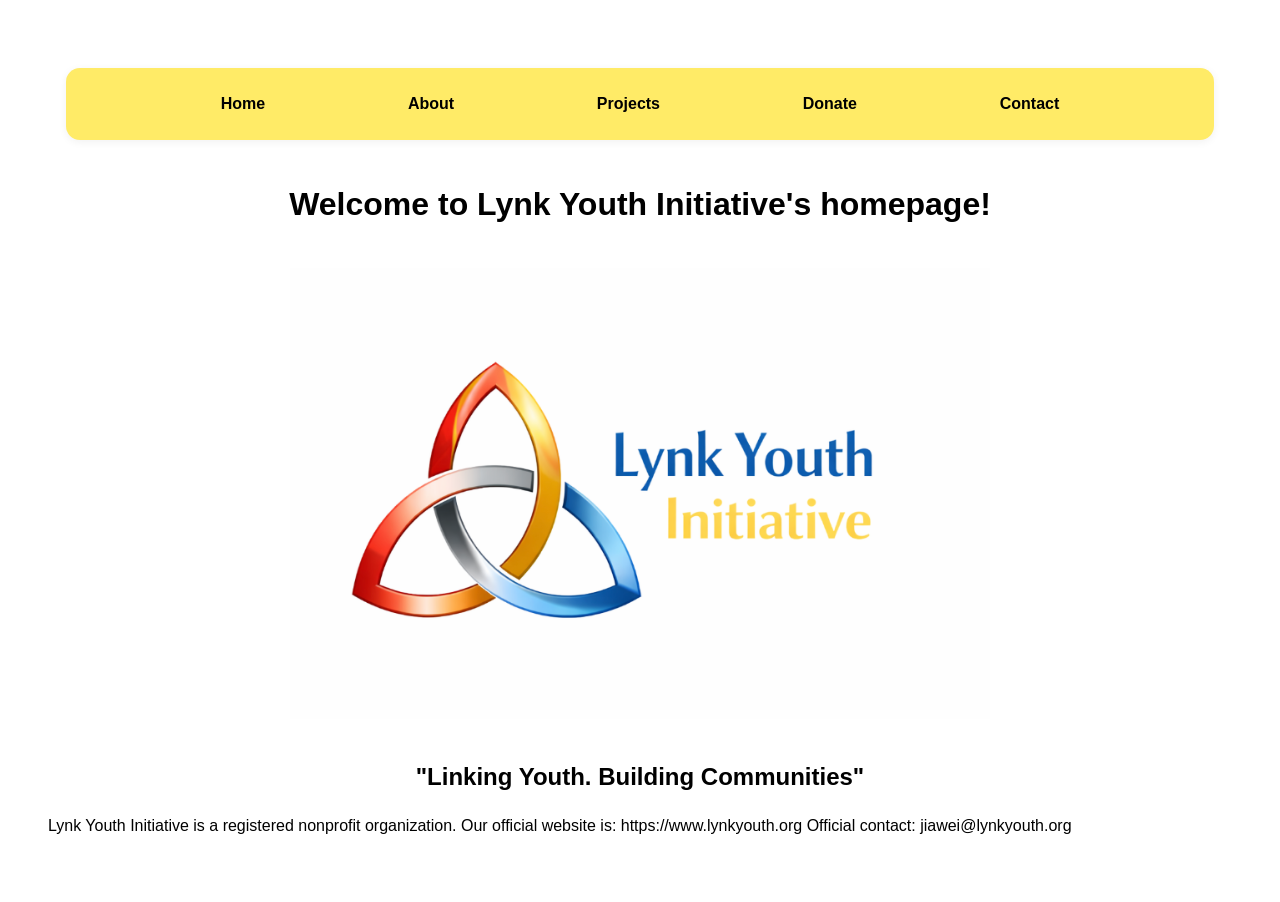
==== index.html @ 16893f13 "index" ====
<!doctype html>
<html>
<head>
  <meta charset="utf-8" />
  <meta name="viewport" content="width=device-width, initial-scale=1" />
  <title>Lynk Youth Initiative</title>
  <link rel="stylesheet" href="styles.css" />
  <link rel="icon" type="image/png" href="favicon.png" />
</head>

<body>

<nav>
  <a href="index.html">Home</a>
  <a href="about.html">About</a>
  <a href="projects.html">Projects</a>
  <a href="donate.html">Donate</a>
  <a href="contact.html">Contact</a>
</nav>

<main>

  <h1 class="homepage-title">Welcome to Lynk Youth Initiative's homepage!</h1>
  <img class="homepage-logo" src="images/logo.png" alt="Lynk Youth Initiative Logo">
  <h2 class="mission-statement">"Linking Youth. Building Communities"</h2>
  <p>Lynk Youth Initiative is a registered nonprofit organization.
Our official website is: https://www.lynkyouth.org
Official contact: jiawei@lynkyouth.org</p>
</main>

</body>
</html>
---- styles.css ----
body {
  font-family: Arial, sans-serif;
  padding: 40px;
  line-height: 1.5;
}
.page-hero {
  text-align: center;
  padding: 40px 20px 20px;
}

.page-hero h1 {
  font-size: 2.5rem;
  margin-bottom: 12px;
}

.page-hero p {
  max-width: 700px;
  margin: 0 auto;
  font-size: 1.1rem;
}

.mission-section,
.members-intro {
  background: white;
  padding: 28px;
  margin-bottom: 24px;
  border-radius: 14px;
  box-shadow: 0 2px 8px rgba(0, 0, 0, 0.06);
}

.members-grid {
  display: grid;
  grid-template-columns: repeat(auto-fit, minmax(250px, 1fr));
  gap: 24px;
}

.member-card {
  background: white;
  padding: 24px;
  border-radius: 16px;
  box-shadow: 6px 6px 16px rgba(0,0,0,0.08);
  text-align: center;
  transition: all 0.2s ease;
}

.member-card img {
  width: 220px;
  height: auto;
  border-radius: 16px;
  margin: 0 auto 16px auto;
  display: block;
}


.member-card h3 {
  margin-top: 0;
  margin-bottom: 12px;
}

nav {
  background: rgb(255, 235, 103);
  padding: 16px 24px;
  border-radius: 14px;
  margin: 20px auto;
  max-width: 1100px;
  box-shadow: 0 2px 8px rgba(0,0,0,0.06);

  display: flex;
  justify-content: space-evenly;
  align-items: center;
}

nav a {
  text-decoration: none;
  font-weight: 600;
  color: #000000;
  padding: 8px 12px;
}

nav a:hover {
  color: #1d4ed8;
}

.about-page {
  background: #9dc1fc;
}

.homepage-title {
  text-align: center;
  margin-top: 40px;
}

.homepage-logo {
  display: block;
  margin: 40px auto;
  max-width: 700px;
  width: 90%;
}

.mission-statement {

  text-align: center;
}

.page-title {
  text-align: center;
  margin-top: 40px;
}

.projects-intro {
  text-align: center;
  max-width: 700px;
  margin: 20px auto 40px auto;
}

.projects-grid {
  display: grid;
  grid-template-columns: repeat(auto-fit, minmax(280px, 1fr));
  gap: 30px;
  max-width: 1100px;
  margin: auto;
}

.project-card {
  background: white;
  padding: 25px;
  border-radius: 16px;
  box-shadow: 6px 6px 16px rgba(0,0,0,0.08);
  transition: all 0.2s ease;
}

.project-card h2 {
  margin-top: 0;
}

.project-date {
  color: #555;
  font-size: 14px;
  margin-bottom: 10px;
}

.member-card:hover,
.project-card:hover {
  transform: translateY(-4px);
  box-shadow: 8px 10px 20px rgba(0,0,0,0.12);
}

.modal-overlay {
  display: none;
  position: fixed;
  top: 0;
  left: 0;
  width: 100%;
  height: 100%;
  background: rgba(0, 0, 0, 0.55);
  z-index: 1000;
  justify-content: center;
  align-items: center;
  padding: 20px;
}

.modal-box {
  background: white;
  max-width: 700px;
  width: 100%;
  padding: 32px;
  border-radius: 18px;
  box-shadow: 0 12px 30px rgba(0, 0, 0, 0.2);
  position: relative;
  animation: modalFade 0.2s ease;
}

.close-button {
  position: absolute;
  top: 14px;
  right: 18px;
  background: none;
  border: none;
  font-size: 30px;
  cursor: pointer;
  color: #444;
}

.close-button:hover {
  color: black;
}

@keyframes modalFade {
  from {
    opacity: 0;
    transform: translateY(8px);
  }
  to {
    opacity: 1;
    transform: translateY(0);
  }
}

.member-card {
  cursor: pointer;
}
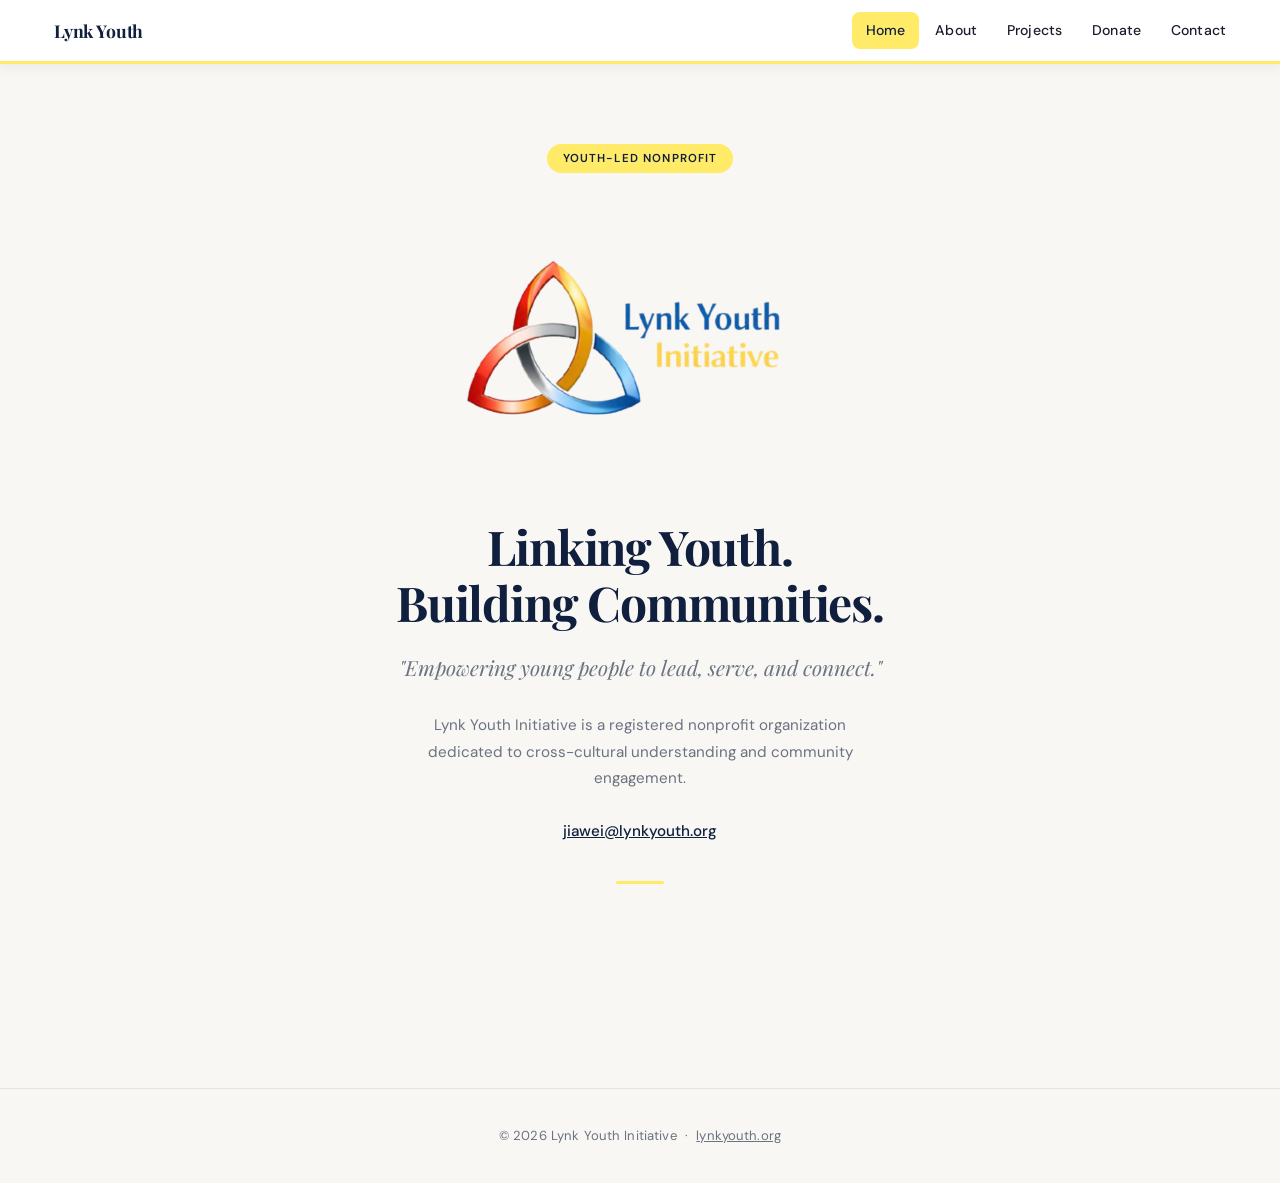
==== commit 00c01a2d: "redesign site, reorganize assets, build out projects page - Full visual redesign: Playfair Display +" ====
--- a/index.html
+++ b/index.html
@@ -1,32 +1,45 @@
 <!doctype html>
-<html>
+<html lang="en">
 <head>
   <meta charset="utf-8" />
   <meta name="viewport" content="width=device-width, initial-scale=1" />
   <title>Lynk Youth Initiative</title>
   <link rel="stylesheet" href="styles.css" />
-  <link rel="icon" type="image/png" href="favicon.png" />
+  <link rel="icon" href="brand_assets/images/favicon.png" />
 </head>
 
 <body>
 
 <nav>
-  <a href="index.html">Home</a>
-  <a href="about.html">About</a>
-  <a href="projects.html">Projects</a>
-  <a href="donate.html">Donate</a>
-  <a href="contact.html">Contact</a>
+  <a href="index.html" class="nav-brand">Lynk Youth</a>
+  <div class="nav-links">
+    <a href="index.html" class="active">Home</a>
+    <a href="about.html">About</a>
+    <a href="projects.html">Projects</a>
+    <a href="donate.html">Donate</a>
+    <a href="contact.html">Contact</a>
+  </div>
 </nav>
 
 <main>
-
-  <h1 class="homepage-title">Welcome to Lynk Youth Initiative's homepage!</h1>
-  <img class="homepage-logo" src="images/logo.png" alt="Lynk Youth Initiative Logo">
-  <h2 class="mission-statement">"Linking Youth. Building Communities"</h2>
-  <p>Lynk Youth Initiative is a registered nonprofit organization.
-Our official website is: https://www.lynkyouth.org
-Official contact: jiawei@lynkyouth.org</p>
+  <div class="hero">
+    <span class="hero-badge">Youth-Led Nonprofit</span>
+    <img class="homepage-logo" src="brand_assets/images/logowithoutbg.png" alt="Lynk Youth Initiative Logo">
+    <h1 class="homepage-title">Linking Youth.<br>Building Communities.</h1>
+    <p class="mission-statement">"Empowering young people to lead, serve, and connect."</p>
+    <p class="hero-body">
+      Lynk Youth Initiative is a registered nonprofit organization dedicated to
+      cross-cultural understanding and community engagement.
+      <br><br>
+      <a href="mailto:jiawei@lynkyouth.org" style="color: var(--navy); font-weight: 500;">jiawei@lynkyouth.org</a>
+    </p>
+    <hr class="hero-divider">
+  </div>
 </main>
 
+<footer>
+  &copy; 2026 Lynk Youth Initiative &nbsp;&middot;&nbsp; <a href="https://www.lynkyouth.org" style="color: inherit;">lynkyouth.org</a>
+</footer>
+
 </body>
-</html>+</html>
--- a/styles.css
+++ b/styles.css
@@ -1,158 +1,535 @@
+/* ── Google Fonts ─────────────────────────────────────── */
+@import url('https://fonts.googleapis.com/css2?family=Playfair+Display:ital,wght@0,600;0,700;1,600&family=DM+Sans:opsz,wght@9..40,300;9..40,400;9..40,500;9..40,600&display=swap');
+
+/* ── Design Tokens ────────────────────────────────────── */
+:root {
+  --yellow: #FFEB67;
+  --yellow-hover: #ffe033;
+  --blue-soft: #ddeaff;
+  --navy: #0f1f3d;
+  --ink: #1c1c2e;
+  --muted: #6b7280;
+  --bg: #f8f7f4;
+  --white: #ffffff;
+  --border: rgba(15, 31, 61, 0.09);
+  --shadow-sm: 0 2px 14px rgba(15, 31, 61, 0.07);
+  --shadow-md: 0 10px 36px rgba(15, 31, 61, 0.13);
+  --radius: 16px;
+  --max-w: 1100px;
+}
+
+/* ── Reset ────────────────────────────────────────────── */
+*, *::before, *::after { box-sizing: border-box; margin: 0; padding: 0; }
+html { scroll-behavior: smooth; }
+
 body {
-  font-family: Arial, sans-serif;
-  padding: 40px;
-  line-height: 1.5;
-}
+  font-family: 'DM Sans', sans-serif;
+  background: var(--bg);
+  color: var(--ink);
+  line-height: 1.65;
+  font-size: 16px;
+  -webkit-font-smoothing: antialiased;
+}
+
+/* ── Nav ──────────────────────────────────────────────── */
+nav {
+  background: var(--white);
+  border-bottom: 3px solid var(--yellow);
+  position: sticky;
+  top: 0;
+  z-index: 100;
+  box-shadow: var(--shadow-sm);
+  padding: 0 40px;
+  display: flex;
+  align-items: center;
+  justify-content: space-between;
+  height: 64px;
+  border-radius: 0;
+  max-width: none;
+  margin: 0;
+}
+
+.nav-brand {
+  font-family: 'Playfair Display', serif;
+  font-size: 1.1rem;
+  font-weight: 700;
+  color: var(--navy);
+  text-decoration: none;
+  letter-spacing: -0.01em;
+  flex-shrink: 0;
+}
+
+.nav-links {
+  display: flex;
+  gap: 2px;
+  align-items: center;
+}
+
+nav a {
+  text-decoration: none;
+  font-weight: 500;
+  font-size: 0.88rem;
+  color: var(--ink);
+  padding: 7px 14px;
+  border-radius: 8px;
+  transition: background 0.15s ease, color 0.15s ease;
+  letter-spacing: 0.01em;
+}
+
+nav a:hover,
+nav a.active {
+  background: var(--yellow);
+  color: var(--navy);
+}
+
+/* ── Main container ────────────────────────────────────── */
+main {
+  max-width: var(--max-w);
+  margin: 0 auto;
+  padding: 0 28px 80px;
+}
+
+/* ── Homepage Hero ─────────────────────────────────────── */
+.hero {
+  text-align: center;
+  padding: 80px 20px 64px;
+}
+
+.hero-badge {
+  display: inline-block;
+  background: var(--yellow);
+  color: var(--navy);
+  font-weight: 600;
+  font-size: 0.72rem;
+  letter-spacing: 0.1em;
+  text-transform: uppercase;
+  padding: 5px 16px;
+  border-radius: 100px;
+  margin-bottom: 32px;
+}
+
+.homepage-logo {
+  display: block;
+  margin: 0 auto 44px;
+  max-width: 420px;
+  width: 76%;
+}
+
+.homepage-title {
+  font-family: 'Playfair Display', serif;
+  font-size: clamp(2rem, 5vw, 3rem);
+  color: var(--navy);
+  line-height: 1.15;
+  letter-spacing: -0.025em;
+  margin-bottom: 20px;
+  text-align: center;
+}
+
+.mission-statement {
+  font-size: clamp(1.05rem, 2.5vw, 1.3rem);
+  font-family: 'Playfair Display', serif;
+  font-style: italic;
+  color: var(--muted);
+  max-width: 520px;
+  margin: 0 auto 28px;
+  text-align: center;
+}
+
+.hero-body {
+  font-size: 0.95rem;
+  color: var(--muted);
+  max-width: 460px;
+  margin: 0 auto;
+  line-height: 1.75;
+}
+
+.hero-divider {
+  width: 48px;
+  height: 3px;
+  background: var(--yellow);
+  border: none;
+  border-radius: 2px;
+  margin: 36px auto 0;
+}
+
+/* ── Page Hero (about / projects) ─────────────────────── */
 .page-hero {
   text-align: center;
-  padding: 40px 20px 20px;
+  padding: 64px 20px 48px;
+  border-bottom: 1px solid var(--border);
+  margin-bottom: 48px;
 }
 
 .page-hero h1 {
-  font-size: 2.5rem;
-  margin-bottom: 12px;
+  font-family: 'Playfair Display', serif;
+  font-size: clamp(1.9rem, 4vw, 2.7rem);
+  color: var(--navy);
+  letter-spacing: -0.02em;
+  margin-bottom: 16px;
 }
 
 .page-hero p {
-  max-width: 700px;
+  max-width: 580px;
   margin: 0 auto;
-  font-size: 1.1rem;
-}
-
+  color: var(--muted);
+  font-size: 1rem;
+  line-height: 1.75;
+}
+
+/* ── Info sections ─────────────────────────────────────── */
 .mission-section,
 .members-intro {
-  background: white;
-  padding: 28px;
+  background: var(--white);
+  padding: 36px 40px;
   margin-bottom: 24px;
-  border-radius: 14px;
-  box-shadow: 0 2px 8px rgba(0, 0, 0, 0.06);
-}
-
+  border-radius: var(--radius);
+  box-shadow: var(--shadow-sm);
+  border: 1px solid var(--border);
+}
+
+.mission-section h2,
+.members-intro h2 {
+  font-family: 'Playfair Display', serif;
+  font-size: 1.45rem;
+  color: var(--navy);
+  margin-bottom: 12px;
+  letter-spacing: -0.01em;
+}
+
+.mission-section p,
+.members-intro p {
+  color: #4a4a5a;
+  line-height: 1.8;
+  font-size: 0.97rem;
+}
+
+/* ── Members Grid ──────────────────────────────────────── */
 .members-grid {
   display: grid;
-  grid-template-columns: repeat(auto-fit, minmax(250px, 1fr));
+  grid-template-columns: repeat(auto-fit, minmax(260px, 1fr));
   gap: 24px;
+  margin-top: 24px;
 }
 
 .member-card {
-  background: white;
-  padding: 24px;
-  border-radius: 16px;
-  box-shadow: 6px 6px 16px rgba(0,0,0,0.08);
-  text-align: center;
-  transition: all 0.2s ease;
+  background: var(--white);
+  padding: 32px 24px 28px;
+  border-radius: var(--radius);
+  box-shadow: var(--shadow-sm);
+  border: 1px solid var(--border);
+  text-align: center;
+  transition: transform 0.22s ease, box-shadow 0.22s ease;
+  cursor: pointer;
+}
+
+.member-card:hover {
+  transform: translateY(-6px);
+  box-shadow: var(--shadow-md);
 }
 
 .member-card img {
-  width: 220px;
-  height: auto;
-  border-radius: 16px;
-  margin: 0 auto 16px auto;
+  width: 112px;
+  height: 112px;
+  border-radius: 50%;
+  object-fit: cover;
+  margin: 0 auto 18px;
   display: block;
-}
-
+  border: 3px solid var(--yellow);
+}
 
 .member-card h3 {
-  margin-top: 0;
-  margin-bottom: 12px;
-}
-
-nav {
-  background: rgb(255, 235, 103);
-  padding: 16px 24px;
-  border-radius: 14px;
-  margin: 20px auto;
-  max-width: 1100px;
-  box-shadow: 0 2px 8px rgba(0,0,0,0.06);
-
+  font-family: 'Playfair Display', serif;
+  font-size: 1.1rem;
+  color: var(--navy);
+  margin-bottom: 8px;
+  letter-spacing: -0.01em;
+}
+
+.member-role {
+  display: inline-block;
+  background: var(--yellow);
+  color: var(--navy);
+  font-size: 0.7rem;
+  font-weight: 600;
+  letter-spacing: 0.07em;
+  text-transform: uppercase;
+  padding: 3px 12px;
+  border-radius: 100px;
+  margin-bottom: 14px;
+}
+
+.member-card p {
+  font-size: 0.85rem;
+  color: var(--muted);
+  line-height: 1.65;
+  margin-bottom: 3px;
+}
+
+.member-card p strong {
+  color: var(--ink);
+  font-weight: 500;
+}
+
+/* ── Projects Page ─────────────────────────────────────── */
+.projects-page-hero {
+  text-align: center;
+  padding: 60px 20px 0;
+}
+
+.projects-page-hero h1 {
+  font-family: 'Playfair Display', serif;
+  font-size: clamp(2rem, 4.5vw, 3rem);
+  color: var(--navy);
+  letter-spacing: -0.025em;
+  margin-bottom: 14px;
+}
+
+.projects-page-hero p {
+  color: var(--muted);
+  font-size: 1rem;
+  font-style: italic;
+  max-width: 520px;
+  margin: 0 auto;
+  line-height: 1.75;
+}
+
+.projects-section-block {
+  margin-top: 64px;
+}
+
+.projects-section-block + .projects-section-block {
+  margin-top: 80px;
+}
+
+.section-eyebrow {
+  display: inline-block;
+  font-size: 0.7rem;
+  font-weight: 600;
+  letter-spacing: 0.12em;
+  text-transform: uppercase;
+  color: var(--muted);
+  margin-bottom: 8px;
+}
+
+.section-heading {
+  font-family: 'Playfair Display', serif;
+  font-size: clamp(1.6rem, 3vw, 2.2rem);
+  color: var(--navy);
+  letter-spacing: -0.02em;
+  margin-bottom: 8px;
+}
+
+.section-subhead {
+  color: var(--muted);
+  font-size: 0.9rem;
+  max-width: 600px;
+  line-height: 1.75;
+  font-style: italic;
+  margin-bottom: 0;
+}
+
+.section-divider {
+  width: 100%;
+  border: none;
+  border-top: 2px solid var(--border);
+  margin: 20px 0 36px;
+}
+
+.activity-category-group {
+  margin-bottom: 44px;
+}
+
+.activity-category-header {
   display: flex;
-  justify-content: space-evenly;
-  align-items: center;
-}
-
-nav a {
+  align-items: baseline;
+  gap: 14px;
+  margin-bottom: 16px;
+  flex-wrap: wrap;
+}
+
+.category-tag {
+  font-family: 'Playfair Display', serif;
+  font-size: 1.15rem;
+  font-weight: 600;
+  color: var(--navy);
+  padding-left: 14px;
+  position: relative;
+}
+
+.category-tag::before {
+  content: '';
+  position: absolute;
+  left: 0;
+  top: 2px;
+  bottom: 2px;
+  width: 4px;
+  background: var(--yellow);
+  border-radius: 2px;
+}
+
+.category-quip {
+  font-size: 0.82rem;
+  color: var(--muted);
+  font-style: italic;
+}
+
+.subcategory-label {
+  font-size: 0.68rem;
+  font-weight: 600;
+  letter-spacing: 0.1em;
+  text-transform: uppercase;
+  color: var(--muted);
+  margin: 24px 0 10px;
+  padding-bottom: 8px;
+  border-bottom: 1px solid var(--border);
+}
+
+.source-badge {
+  display: inline-block;
+  background: var(--blue-soft);
+  color: var(--navy);
+  font-size: 0.67rem;
+  font-weight: 600;
+  letter-spacing: 0.07em;
+  text-transform: uppercase;
+  padding: 2px 10px;
+  border-radius: 100px;
+  margin-bottom: 10px;
+}
+
+.card-link {
+  display: inline-block;
+  margin-top: 16px;
+  font-size: 0.8rem;
+  font-weight: 600;
+  color: var(--navy);
   text-decoration: none;
-  font-weight: 600;
-  color: #000000;
-  padding: 8px 12px;
-}
-
-nav a:hover {
-  color: #1d4ed8;
-}
-
-.about-page {
-  background: #9dc1fc;
-}
-
-.homepage-title {
-  text-align: center;
-  margin-top: 40px;
-}
-
-.homepage-logo {
-  display: block;
-  margin: 40px auto;
-  max-width: 700px;
-  width: 90%;
-}
-
-.mission-statement {
-
-  text-align: center;
-}
-
+  padding: 6px 14px;
+  background: var(--yellow);
+  border-radius: 100px;
+  transition: background 0.15s, transform 0.15s;
+  letter-spacing: 0.02em;
+}
+
+.card-link:hover {
+  background: var(--yellow-hover);
+  transform: translateX(3px);
+}
+
+/* Future section */
+.future-grid {
+  display: grid;
+  grid-template-columns: repeat(auto-fit, minmax(260px, 1fr));
+  gap: 24px;
+  margin-top: 8px;
+}
+
+.future-card {
+  border: 2px dashed rgba(15, 31, 61, 0.15);
+  border-radius: var(--radius);
+  padding: 44px 28px;
+  text-align: center;
+  background: transparent;
+}
+
+.future-card-icon {
+  font-size: 1.8rem;
+  margin-bottom: 14px;
+  opacity: 0.35;
+}
+
+.future-card p {
+  font-size: 0.87rem;
+  line-height: 1.7;
+  color: var(--muted);
+  font-style: italic;
+}
+
+/* Card stagger animation */
+@keyframes fadeUp {
+  from { opacity: 0; transform: translateY(14px); }
+  to   { opacity: 1; transform: translateY(0); }
+}
+
+.project-card { animation: fadeUp 0.35s ease both; }
+.project-card:nth-child(2) { animation-delay: 0.07s; }
+.project-card:nth-child(3) { animation-delay: 0.14s; }
+.project-card:nth-child(4) { animation-delay: 0.21s; }
+.project-card:nth-child(5) { animation-delay: 0.28s; }
+
+/* ── Projects (legacy) ─────────────────────────────────── */
 .page-title {
-  text-align: center;
-  margin-top: 40px;
+  font-family: 'Playfair Display', serif;
+  font-size: clamp(1.9rem, 4vw, 2.7rem);
+  color: var(--navy);
+  text-align: center;
+  margin-top: 64px;
+  margin-bottom: 16px;
+  letter-spacing: -0.02em;
 }
 
 .projects-intro {
   text-align: center;
-  max-width: 700px;
-  margin: 20px auto 40px auto;
+  max-width: 580px;
+  margin: 0 auto 52px;
+  color: var(--muted);
+  font-size: 1rem;
+  line-height: 1.75;
 }
 
 .projects-grid {
   display: grid;
-  grid-template-columns: repeat(auto-fit, minmax(280px, 1fr));
-  gap: 30px;
-  max-width: 1100px;
+  grid-template-columns: repeat(auto-fit, minmax(300px, 1fr));
+  gap: 28px;
+  max-width: var(--max-w);
   margin: auto;
 }
 
 .project-card {
-  background: white;
-  padding: 25px;
-  border-radius: 16px;
-  box-shadow: 6px 6px 16px rgba(0,0,0,0.08);
-  transition: all 0.2s ease;
+  background: var(--white);
+  padding: 32px;
+  border-radius: var(--radius);
+  box-shadow: var(--shadow-sm);
+  border: 1px solid var(--border);
+  transition: transform 0.22s ease, box-shadow 0.22s ease;
+}
+
+.project-card:hover {
+  transform: translateY(-6px);
+  box-shadow: var(--shadow-md);
 }
 
 .project-card h2 {
-  margin-top: 0;
+  font-family: 'Playfair Display', serif;
+  font-size: 1.25rem;
+  color: var(--navy);
+  margin-bottom: 8px;
+  letter-spacing: -0.01em;
 }
 
 .project-date {
-  color: #555;
-  font-size: 14px;
-  margin-bottom: 10px;
-}
-
-.member-card:hover,
-.project-card:hover {
-  transform: translateY(-4px);
-  box-shadow: 8px 10px 20px rgba(0,0,0,0.12);
-}
-
+  font-size: 0.75rem;
+  font-weight: 600;
+  letter-spacing: 0.08em;
+  text-transform: uppercase;
+  color: var(--muted);
+  margin-bottom: 14px;
+}
+
+.project-card p:not(.project-date) {
+  font-size: 0.91rem;
+  color: #4a4a5a;
+  line-height: 1.75;
+}
+
+/* ── Modal ─────────────────────────────────────────────── */
 .modal-overlay {
   display: none;
   position: fixed;
-  top: 0;
-  left: 0;
-  width: 100%;
-  height: 100%;
-  background: rgba(0, 0, 0, 0.55);
+  inset: 0;
+  background: rgba(15, 31, 61, 0.55);
+  backdrop-filter: blur(5px);
+  -webkit-backdrop-filter: blur(5px);
   z-index: 1000;
   justify-content: center;
   align-items: center;
@@ -160,42 +537,81 @@
 }
 
 .modal-box {
-  background: white;
-  max-width: 700px;
+  background: var(--white);
+  max-width: 600px;
   width: 100%;
-  padding: 32px;
-  border-radius: 18px;
-  box-shadow: 0 12px 30px rgba(0, 0, 0, 0.2);
+  padding: 44px;
+  border-radius: 20px;
+  box-shadow: 0 28px 72px rgba(15, 31, 61, 0.22);
   position: relative;
-  animation: modalFade 0.2s ease;
+  animation: modalFade 0.22s ease;
+}
+
+.modal-box h2 {
+  font-family: 'Playfair Display', serif;
+  font-size: 1.8rem;
+  color: var(--navy);
+  margin-bottom: 18px;
+  letter-spacing: -0.02em;
+}
+
+.modal-box p {
+  color: #4a4a5a;
+  line-height: 1.8;
+  font-size: 0.97rem;
 }
 
 .close-button {
   position: absolute;
-  top: 14px;
+  top: 16px;
   right: 18px;
-  background: none;
+  background: var(--bg);
   border: none;
-  font-size: 30px;
+  width: 34px;
+  height: 34px;
+  border-radius: 50%;
+  font-size: 20px;
   cursor: pointer;
-  color: #444;
+  color: var(--muted);
+  display: flex;
+  align-items: center;
+  justify-content: center;
+  transition: background 0.15s, color 0.15s;
+  line-height: 1;
 }
 
 .close-button:hover {
-  color: black;
+  background: var(--yellow);
+  color: var(--navy);
 }
 
 @keyframes modalFade {
-  from {
-    opacity: 0;
-    transform: translateY(8px);
+  from { opacity: 0; transform: translateY(12px); }
+  to   { opacity: 1; transform: translateY(0); }
+}
+
+/* ── Footer ─────────────────────────────────────────────── */
+footer {
+  text-align: center;
+  padding: 36px 28px;
+  border-top: 1px solid var(--border);
+  margin-top: 60px;
+  font-size: 0.82rem;
+  color: var(--muted);
+  letter-spacing: 0.01em;
+}
+
+/* ── Responsive ──────────────────────────────────────────── */
+@media (max-width: 640px) {
+  nav {
+    padding: 12px 20px;
+    height: auto;
+    flex-wrap: wrap;
+    gap: 8px;
   }
-  to {
-    opacity: 1;
-    transform: translateY(0);
-  }
-}
-
-.member-card {
-  cursor: pointer;
-}+  .nav-links { flex-wrap: wrap; gap: 2px; }
+  nav a { padding: 6px 10px; font-size: 0.82rem; }
+  main { padding: 0 18px 60px; }
+  .mission-section, .members-intro { padding: 24px 20px; }
+  .modal-box { padding: 28px 24px; }
+}
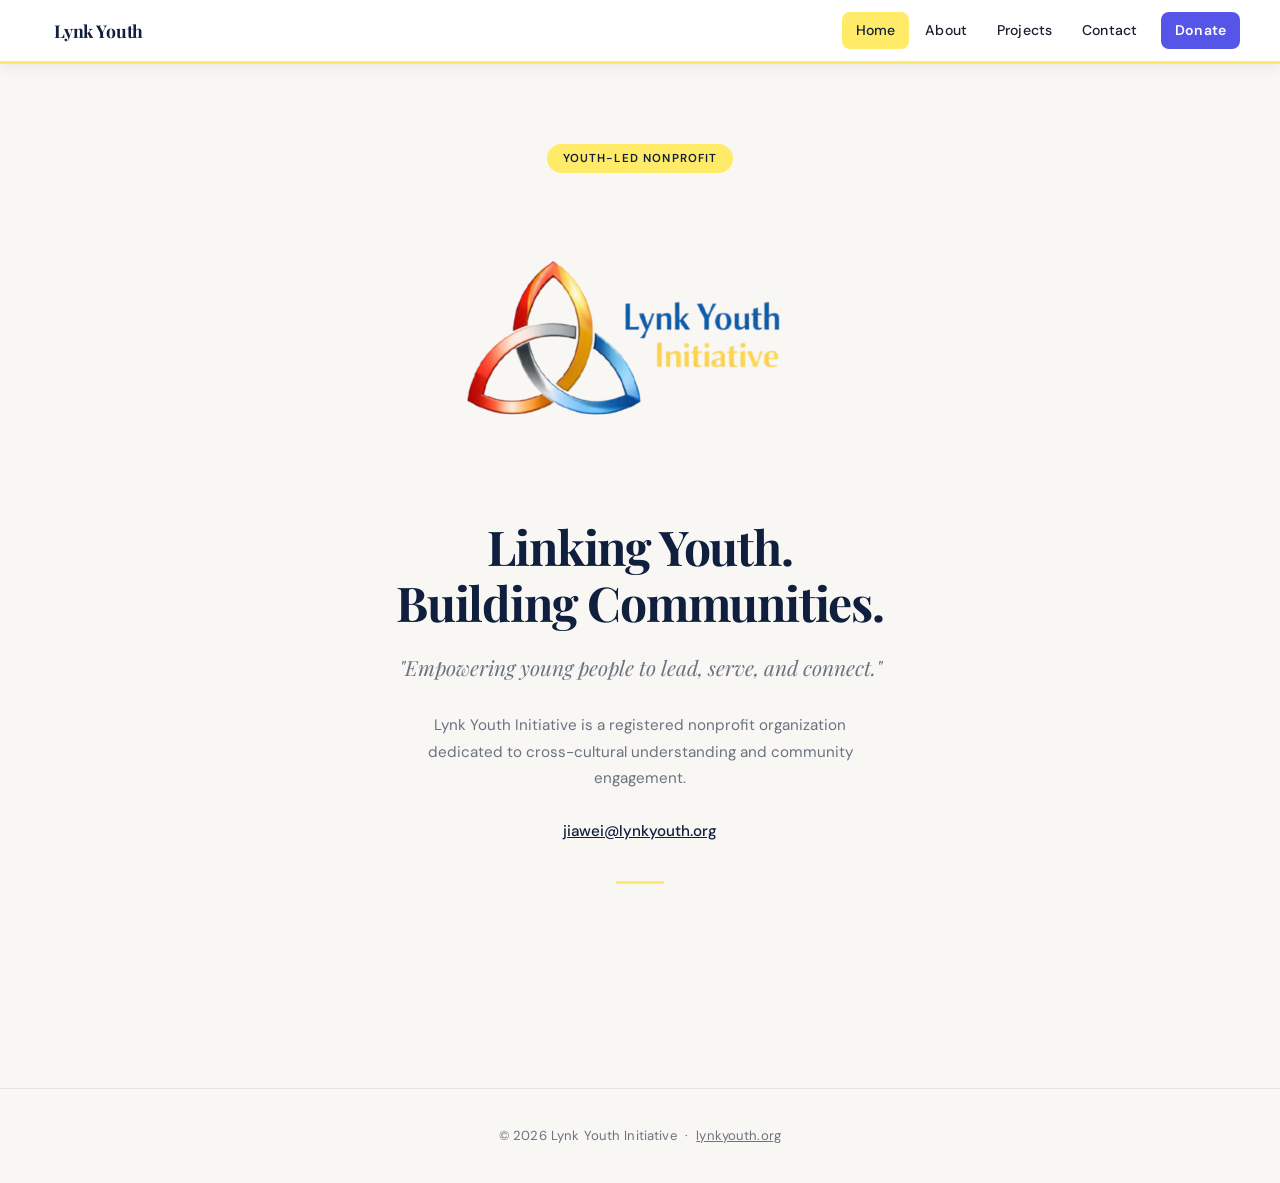
==== commit 1e09de99: "add donate page and nav improvements - New donate.html with Zeffy embed, two-column layout, feature " ====
--- a/index.html
+++ b/index.html
@@ -16,8 +16,8 @@
     <a href="index.html" class="active">Home</a>
     <a href="about.html">About</a>
     <a href="projects.html">Projects</a>
-    <a href="donate.html">Donate</a>
     <a href="contact.html">Contact</a>
+    <a href="donate.html" class="nav-donate">Donate</a>
   </div>
 </nav>
 
--- a/styles.css
+++ b/styles.css
@@ -82,6 +82,19 @@
   color: var(--navy);
 }
 
+nav a.nav-donate {
+  background: #5555e7;
+  color: var(--white);
+  border-radius: 8px;
+  margin-left: 8px;
+  font-weight: 600;
+}
+
+nav a.nav-donate:hover {
+  background: #4444cc;
+  color: var(--white);
+}
+
 /* ── Main container ────────────────────────────────────── */
 main {
   max-width: var(--max-w);
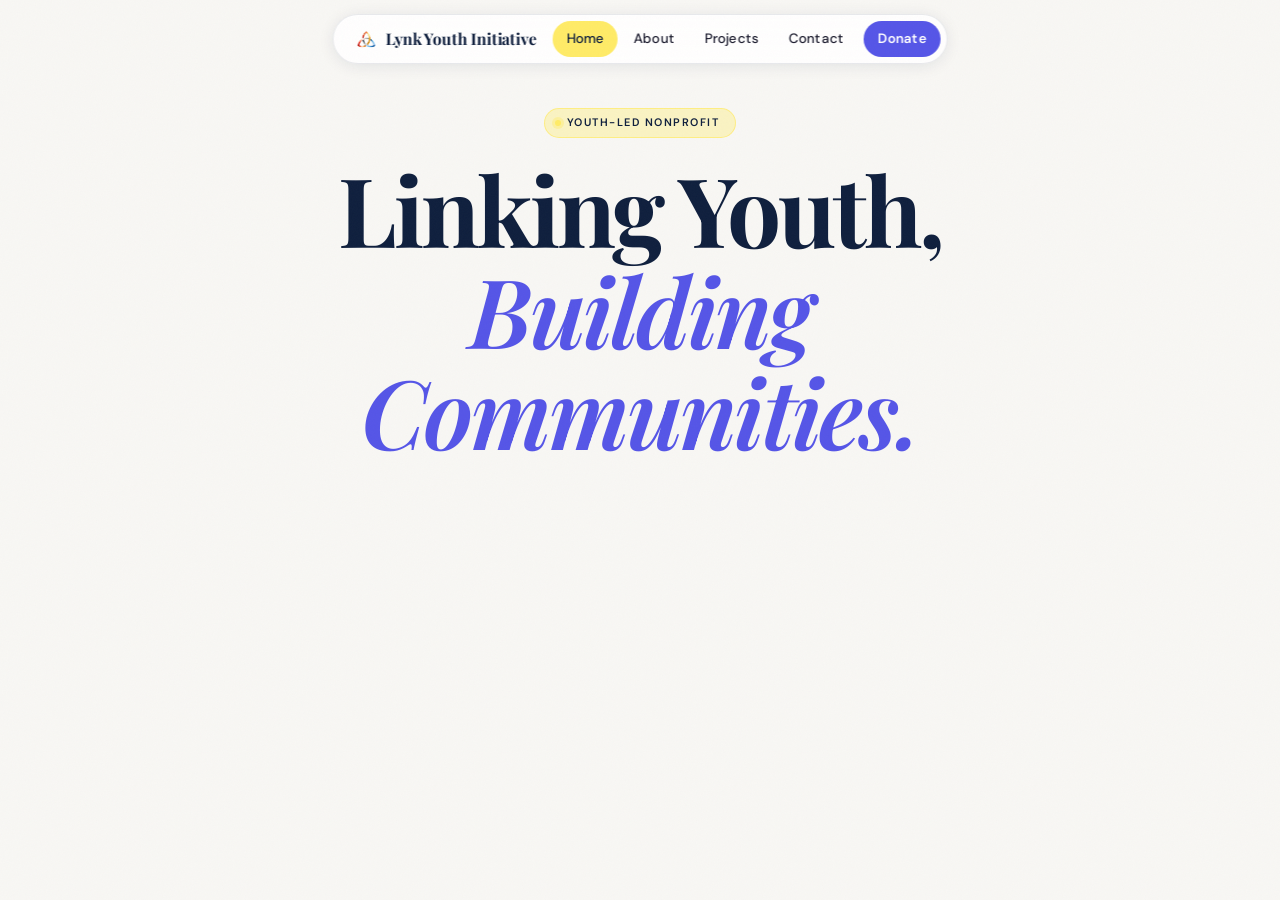
==== commit 3faec68b: "Redesign homepage hero and add logo to nav across all pages - Globe video: bottom-pinned stage, 0.75" ====
--- a/index.html
+++ b/index.html
@@ -5,13 +5,13 @@
   <meta name="viewport" content="width=device-width, initial-scale=1" />
   <title>Lynk Youth Initiative</title>
   <link rel="stylesheet" href="styles.css" />
-  <link rel="icon" href="brand_assets/images/favicon.png" />
+  <link rel="icon" href="brand_assets/images/smalllogowithoutbg.png" />
 </head>
 
-<body>
+<body class="page-home">
 
 <nav>
-  <a href="index.html" class="nav-brand">Lynk Youth</a>
+  <a href="index.html" class="nav-brand"><img src="brand_assets/images/smalllogowithoutbg.png" alt="" class="nav-brand-icon">Lynk Youth Initiative</a>
   <div class="nav-links">
     <a href="index.html" class="active">Home</a>
     <a href="about.html">About</a>
@@ -21,25 +21,50 @@
   </div>
 </nav>
 
-<main>
-  <div class="hero">
-    <span class="hero-badge">Youth-Led Nonprofit</span>
-    <img class="homepage-logo" src="brand_assets/images/logowithoutbg.png" alt="Lynk Youth Initiative Logo">
-    <h1 class="homepage-title">Linking Youth.<br>Building Communities.</h1>
-    <p class="mission-statement">"Empowering young people to lead, serve, and connect."</p>
-    <p class="hero-body">
-      Lynk Youth Initiative is a registered nonprofit organization dedicated to
-      cross-cultural understanding and community engagement.
-      <br><br>
-      <a href="mailto:jiawei@lynkyouth.org" style="color: var(--navy); font-weight: 500;">jiawei@lynkyouth.org</a>
-    </p>
-    <hr class="hero-divider">
+<div class="hero-wrapper">
+  <!-- Globe stage: clips to show only top portion of the video -->
+  <div class="hero-video-stage">
+    <video class="hero-video" autoplay muted loop playsinline>
+      <source src="brand_assets/images/rotate_globe.mov" type="video/mp4">
+    </video>
+    <div class="hero-video-mask"></div>
   </div>
-</main>
+
+  <main>
+    <div class="hero">
+      <div class="hero-center">
+        <span class="hero-badge" data-reveal data-delay="1">Youth-Led Nonprofit</span>
+        <h1 class="homepage-title" data-reveal data-delay="2">
+          Linking Youth,<br><em>Building Communities.</em>
+        </h1>
+      </div>
+      <!-- Description pinned to bottom -->
+      <!-- <p class="hero-body" data-reveal data-delay="3">
+        Lynk Youth Initiative is a registered, youth-led nonprofit organization dedicated to
+        cross-cultural understanding and community engagement.
+      </p> -->
+    </div>
+  </main>
+</div>
 
 <footer>
   &copy; 2026 Lynk Youth Initiative &nbsp;&middot;&nbsp; <a href="https://www.lynkyouth.org" style="color: inherit;">lynkyouth.org</a>
 </footer>
 
+<script>
+  const observer = new IntersectionObserver((entries) => {
+    entries.forEach(el => {
+      if (el.isIntersecting) {
+        el.target.classList.add('is-visible');
+        observer.unobserve(el.target);
+      }
+    });
+  }, { threshold: 0.1 });
+
+  document.querySelectorAll('[data-reveal]').forEach(el => observer.observe(el));
+
+  const globe = document.querySelector('.hero-video');
+  globe.addEventListener('canplay', () => { globe.playbackRate = 0.75; }, { once: true });
+</script>
 </body>
 </html>
--- a/styles.css
+++ b/styles.css
@@ -29,34 +29,94 @@
   line-height: 1.65;
   font-size: 16px;
   -webkit-font-smoothing: antialiased;
-}
-
-/* ── Nav ──────────────────────────────────────────────── */
+  padding-top: 80px; /* space for fixed floating nav */
+}
+
+/* Home page: single-screen, no scroll */
+body.page-home {
+  overflow: hidden;
+  height: 100dvh;
+}
+body.page-home footer { display: none; }
+
+/* Grain noise overlay — fixed, never scrolls */
+body::after {
+  content: '';
+  position: fixed;
+  inset: 0;
+  pointer-events: none;
+  z-index: 9998;
+  opacity: 0.028;
+  background-image: url("data:image/svg+xml,%3Csvg xmlns='http://www.w3.org/2000/svg' width='300' height='300'%3E%3Cfilter id='n'%3E%3CfeTurbulence type='fractalNoise' baseFrequency='0.82' numOctaves='4' stitchTiles='stitch'/%3E%3C/filter%3E%3Crect width='300' height='300' filter='url(%23n)'/%3E%3C/svg%3E");
+  background-size: 300px 300px;
+}
+
+/* ── Scroll-reveal entry animations ──────────────────────── */
+[data-reveal] {
+  opacity: 0;
+  transform: translateY(28px);
+  filter: blur(5px);
+  transition:
+    opacity  0.85s cubic-bezier(0.16, 1, 0.3, 1),
+    transform 0.85s cubic-bezier(0.16, 1, 0.3, 1),
+    filter   0.85s cubic-bezier(0.16, 1, 0.3, 1);
+}
+[data-reveal].is-visible {
+  opacity: 1;
+  transform: none;
+  filter: none;
+}
+[data-reveal][data-delay="1"] { transition-delay: 0.05s; }
+[data-reveal][data-delay="2"] { transition-delay: 0.15s; }
+[data-reveal][data-delay="3"] { transition-delay: 0.25s; }
+[data-reveal][data-delay="4"] { transition-delay: 0.38s; }
+[data-reveal][data-delay="5"] { transition-delay: 0.52s; }
+
+/* ── Nav — Floating Glass Pill ────────────────────────── */
 nav {
-  background: var(--white);
-  border-bottom: 3px solid var(--yellow);
-  position: sticky;
-  top: 0;
-  z-index: 100;
-  box-shadow: var(--shadow-sm);
-  padding: 0 40px;
+  position: fixed;
+  top: 14px;
+  left: 50%;
+  transform: translateX(-50%);
+  z-index: 200;
+  background: rgba(255, 255, 255, 0.88);
+  backdrop-filter: blur(24px);
+  -webkit-backdrop-filter: blur(24px);
+  border: 1px solid rgba(15, 31, 61, 0.09);
+  border-radius: 100px;
+  box-shadow:
+    0 2px 16px rgba(15, 31, 61, 0.09),
+    inset 0 1px 0 rgba(255, 255, 255, 0.95);
+  padding: 0 6px;
+  height: 50px;
+  width: max-content;
+  max-width: calc(100vw - 32px);
   display: flex;
   align-items: center;
   justify-content: space-between;
-  height: 64px;
-  border-radius: 0;
-  max-width: none;
+  gap: 2px;
   margin: 0;
 }
 
 .nav-brand {
   font-family: 'Playfair Display', serif;
-  font-size: 1.1rem;
+  font-size: 1rem;
   font-weight: 700;
   color: var(--navy);
   text-decoration: none;
   letter-spacing: -0.01em;
   flex-shrink: 0;
+  padding: 7px 14px;
+  display: flex;
+  align-items: center;
+  gap: 8px;
+}
+
+.nav-brand-icon {
+  width: 24px;
+  height: 24px;
+  object-fit: contain;
+  flex-shrink: 0;
 }
 
 .nav-links {
@@ -68,12 +128,15 @@
 nav a {
   text-decoration: none;
   font-weight: 500;
-  font-size: 0.88rem;
+  font-size: 0.85rem;
   color: var(--ink);
   padding: 7px 14px;
-  border-radius: 8px;
-  transition: background 0.15s ease, color 0.15s ease;
+  border-radius: 100px;
+  transition:
+    background 0.3s cubic-bezier(0.16, 1, 0.3, 1),
+    color      0.3s cubic-bezier(0.16, 1, 0.3, 1);
   letter-spacing: 0.01em;
+  white-space: nowrap;
 }
 
 nav a:hover,
@@ -85,14 +148,15 @@
 nav a.nav-donate {
   background: #5555e7;
   color: var(--white);
-  border-radius: 8px;
-  margin-left: 8px;
+  border-radius: 100px;
+  margin-left: 4px;
   font-weight: 600;
 }
 
 nav a.nav-donate:hover {
   background: #4444cc;
   color: var(--white);
+  transform: translateY(-1px);
 }
 
 /* ── Main container ────────────────────────────────────── */
@@ -102,58 +166,221 @@
   padding: 0 28px 80px;
 }
 
+/* ── Homepage Hero wrapper + video background ─────────── */
+.hero-wrapper {
+  position: relative;
+  overflow: hidden;
+  background: var(--bg);
+  /* exactly fills the viewport minus the fixed-nav body padding */
+  height: calc(100dvh - 80px);
+  display: flex;
+  flex-direction: column;
+}
+
+/* Globe stage — clips the top of the video; bottom is flush with page bottom */
+.hero-video-stage {
+  position: absolute;
+  bottom: 0;
+  left: 0;
+  right: 0;
+  height: 62vh;
+  overflow: hidden;
+  z-index: 0;
+}
+
+.hero-video {
+  position: absolute;
+  bottom: 0;       /* video bottom = stage bottom = viewport bottom */
+  left: 50%;
+  transform: translateX(-50%);
+  width: 100%;
+  opacity: 0.62;
+  pointer-events: none;
+}
+
+/* fades: strong top (blends into page bg), soft left/right sides */
+.hero-video-mask {
+  position: absolute;
+  inset: 0;
+  background:
+    linear-gradient(to bottom, var(--bg) 0%, transparent 38%),
+    linear-gradient(to right,  var(--bg) 0%, transparent 18%),
+    linear-gradient(to left,   var(--bg) 0%, transparent 18%);
+  z-index: 1;
+  pointer-events: none;
+}
+
+.hero-wrapper main {
+  position: relative;
+  z-index: 2;
+  flex: 1;
+  display: flex;
+  flex-direction: column;
+}
+
 /* ── Homepage Hero ─────────────────────────────────────── */
 .hero {
-  text-align: center;
-  padding: 80px 20px 64px;
-}
+  flex: 1;
+  display: flex;
+  flex-direction: column;
+  align-items: center;
+  justify-content: flex-start;
+  text-align: center;
+  padding: 28px 20px 0;
+  width: 100%;
+  max-width: 860px;
+  margin: 0 auto;
+  gap: 24px;
+}
+
+/* Wordmark + badge + title cluster */
+.hero-center {
+  display: flex;
+  flex-direction: column;
+  align-items: center;
+  gap: 0;
+}
+
+/* Spacing between cluster children */
+.hero-center .hero-badge { margin-bottom: 20px; }
 
 .hero-badge {
-  display: inline-block;
+  display: inline-flex;
+  align-items: center;
+  gap: 6px;
+  background: rgba(255, 235, 103, 0.35);
+  border: 1px solid rgba(255, 235, 103, 0.7);
+  color: var(--navy);
+  font-weight: 600;
+  font-size: 0.68rem;
+  letter-spacing: 0.14em;
+  text-transform: uppercase;
+  padding: 5px 16px 5px 10px;
+  border-radius: 100px;
+}
+.hero-badge::before {
+  content: '';
+  width: 6px;
+  height: 6px;
+  border-radius: 50%;
   background: var(--yellow);
-  color: var(--navy);
-  font-weight: 600;
-  font-size: 0.72rem;
-  letter-spacing: 0.1em;
-  text-transform: uppercase;
-  padding: 5px 16px;
+  box-shadow: 0 0 0 3px rgba(255, 235, 103, 0.4);
+  flex-shrink: 0;
+}
+
+.homepage-wordmark {
+  display: inline-flex;
+  align-items: center;
+  gap: 10px;
+  padding: 0;
+  background: none;
+  border: none;
+  border-radius: 0;
+  box-shadow: none;
+}
+
+.wordmark-icon {
+  width: 32px;
+  height: 32px;
+  object-fit: contain;
+  flex-shrink: 0;
+  opacity: 0.85;
+}
+
+.wordmark-text {
+  font-family: 'DM Sans', sans-serif;
+  font-size: 0.95rem;
+  font-weight: 600;
+  color: var(--navy);
+  letter-spacing: 0.01em;
+  line-height: 1;
+  white-space: nowrap;
+  opacity: 0.75;
+}
+
+.homepage-title {
+  font-family: 'Playfair Display', serif;
+  font-size: clamp(3.4rem, 7.5vw, 6rem);
+  color: var(--navy);
+  line-height: 1.05;
+  letter-spacing: -0.03em;
+  text-align: center;
+}
+
+/* Italic second line — editorial accent colour */
+.homepage-title em {
+  font-style: italic;
+  font-weight: 600;
+  color: #5555e7;
+  display: block;
+}
+
+.mission-statement {
+  font-size: clamp(1rem, 2vw, 1.2rem);
+  font-family: 'Playfair Display', serif;
+  font-style: italic;
+  color: var(--muted);
+  max-width: 500px;
+  margin: 0 auto 28px;
+  text-align: center;
+  line-height: 1.6;
+}
+
+.hero-body {
+  font-size: 0.92rem;
+  color: var(--ink);
+  max-width: 460px;
+  line-height: 1.85;
+  letter-spacing: 0.005em;
+  text-align: center;
+  background: rgba(255, 255, 255, 0.38);
+  backdrop-filter: blur(12px);
+  -webkit-backdrop-filter: blur(12px);
+  border: 1px solid rgba(15, 31, 61, 0.07);
+  border-radius: 14px;
+  padding: 14px 24px;
+  box-shadow: 0 2px 16px rgba(15, 31, 61, 0.07);
+}
+
+/* ── Button-in-Button CTA ─────────────────────────────── */
+.hero-cta {
+  display: inline-flex;
+  align-items: center;
+  gap: 10px;
+  padding: 10px 10px 10px 22px;
+  background: var(--navy);
+  color: var(--white);
   border-radius: 100px;
-  margin-bottom: 32px;
-}
-
-.homepage-logo {
-  display: block;
-  margin: 0 auto 44px;
-  max-width: 420px;
-  width: 76%;
-}
-
-.homepage-title {
-  font-family: 'Playfair Display', serif;
-  font-size: clamp(2rem, 5vw, 3rem);
-  color: var(--navy);
-  line-height: 1.15;
-  letter-spacing: -0.025em;
-  margin-bottom: 20px;
-  text-align: center;
-}
-
-.mission-statement {
-  font-size: clamp(1.05rem, 2.5vw, 1.3rem);
-  font-family: 'Playfair Display', serif;
-  font-style: italic;
-  color: var(--muted);
-  max-width: 520px;
-  margin: 0 auto 28px;
-  text-align: center;
-}
-
-.hero-body {
+  text-decoration: none;
+  font-size: 0.88rem;
+  font-weight: 500;
+  letter-spacing: 0.01em;
+  margin-top: 28px;
+  transition:
+    background  0.4s cubic-bezier(0.16, 1, 0.3, 1),
+    transform   0.4s cubic-bezier(0.16, 1, 0.3, 1),
+    box-shadow  0.4s cubic-bezier(0.16, 1, 0.3, 1);
+  box-shadow: 0 4px 20px rgba(15, 31, 61, 0.2);
+}
+.hero-cta:hover {
+  background: #1a3060;
+  transform: translateY(-2px);
+  box-shadow: 0 8px 28px rgba(15, 31, 61, 0.28);
+}
+.hero-cta-icon {
+  width: 34px;
+  height: 34px;
+  border-radius: 50%;
+  background: rgba(255, 255, 255, 0.12);
+  display: flex;
+  align-items: center;
+  justify-content: center;
   font-size: 0.95rem;
-  color: var(--muted);
-  max-width: 460px;
-  margin: 0 auto;
-  line-height: 1.75;
+  flex-shrink: 0;
+  transition: transform 0.4s cubic-bezier(0.16, 1, 0.3, 1);
+}
+.hero-cta:hover .hero-cta-icon {
+  transform: translate(2px, -2px) scale(1.1);
 }
 
 .hero-divider {
@@ -162,7 +389,7 @@
   background: var(--yellow);
   border: none;
   border-radius: 2px;
-  margin: 36px auto 0;
+  margin: 40px auto 0;
 }
 
 /* ── Page Hero (about / projects) ─────────────────────── */
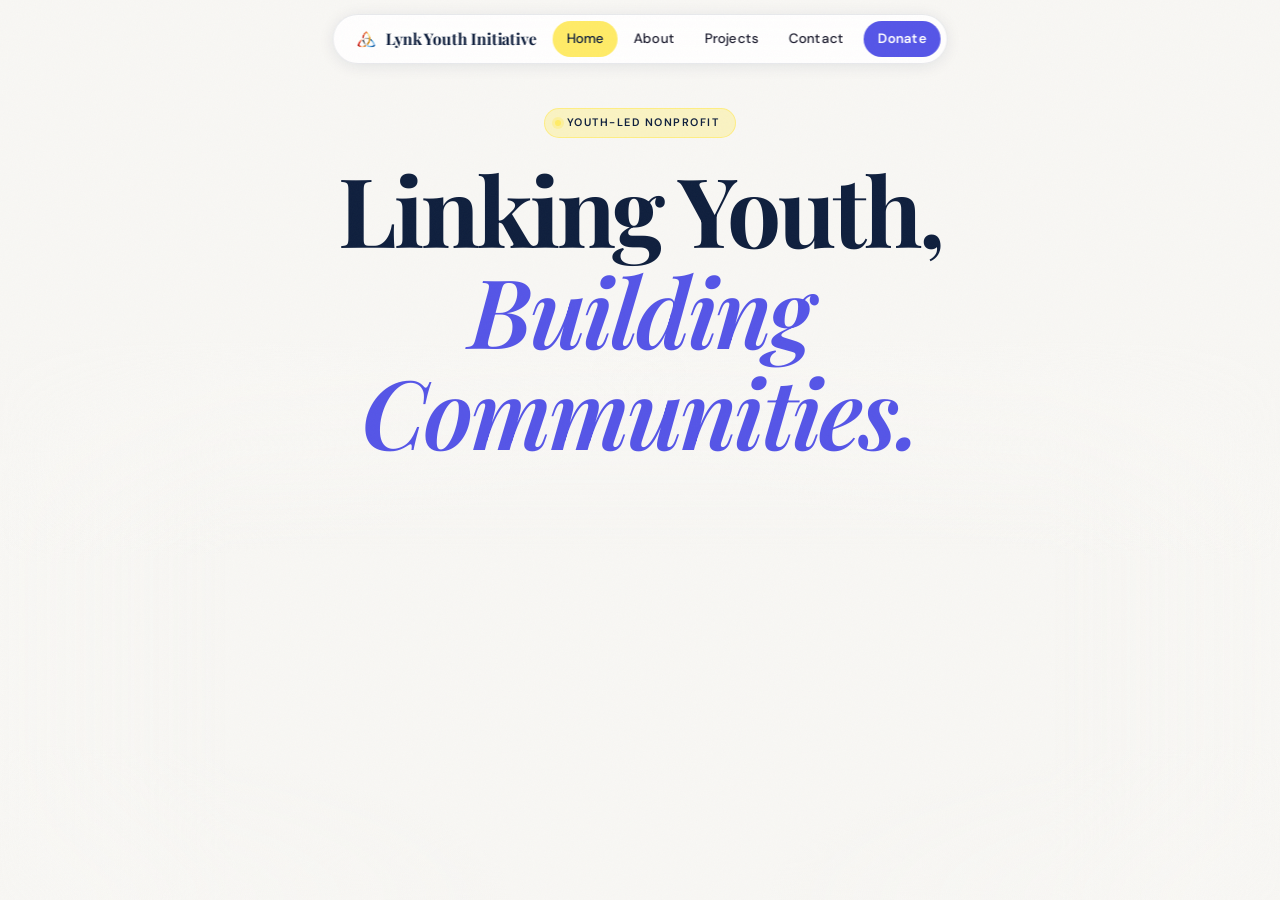
==== commit 4872bb9e: "Mobile responsive nav and globe video improvements - Hide nav brand label on small screens to keep a" ====
--- a/index.html
+++ b/index.html
@@ -11,7 +11,7 @@
 <body class="page-home">
 
 <nav>
-  <a href="index.html" class="nav-brand"><img src="brand_assets/images/smalllogowithoutbg.png" alt="" class="nav-brand-icon">Lynk Youth Initiative</a>
+  <a href="index.html" class="nav-brand"><img src="brand_assets/images/smalllogowithoutbg.png" alt="" class="nav-brand-icon"><span class="nav-brand-label">Lynk Youth Initiative</span></a>
   <div class="nav-links">
     <a href="index.html" class="active">Home</a>
     <a href="about.html">About</a>
--- a/styles.css
+++ b/styles.css
@@ -194,15 +194,20 @@
   left: 50%;
   transform: translateX(-50%);
   width: 100%;
-  opacity: 0.62;
+  mix-blend-mode: multiply;  /* white video bg disappears on light page bg */
+  opacity: 0.88;
   pointer-events: none;
 }
 
-/* fades: strong top (blends into page bg), soft left/right sides */
+/* fades: top edge, sides, and radial corner blends to eliminate hard edges */
 .hero-video-mask {
   position: absolute;
   inset: 0;
   background:
+    radial-gradient(ellipse 55% 40% at 0%   0%,   var(--bg) 0%, transparent 100%),
+    radial-gradient(ellipse 55% 40% at 100% 0%,   var(--bg) 0%, transparent 100%),
+    radial-gradient(ellipse 40% 28% at 0%   100%, var(--bg) 0%, transparent 100%),
+    radial-gradient(ellipse 40% 28% at 100% 100%, var(--bg) 0%, transparent 100%),
     linear-gradient(to bottom, var(--bg) 0%, transparent 38%),
     linear-gradient(to right,  var(--bg) 0%, transparent 18%),
     linear-gradient(to left,   var(--bg) 0%, transparent 18%);
@@ -843,15 +848,32 @@
 
 /* ── Responsive ──────────────────────────────────────────── */
 @media (max-width: 640px) {
-  nav {
-    padding: 12px 20px;
-    height: auto;
-    flex-wrap: wrap;
-    gap: 8px;
-  }
-  .nav-links { flex-wrap: wrap; gap: 2px; }
-  nav a { padding: 6px 10px; font-size: 0.82rem; }
   main { padding: 0 18px 60px; }
   .mission-section, .members-intro { padding: 24px 20px; }
   .modal-box { padding: 28px 24px; }
 }
+
+/* Globe: bigger and lower on mobile */
+@media (max-width: 600px) {
+  .hero-video-stage {
+    height: 72vh;
+  }
+  .hero-video {
+    width: 150%;
+  }
+}
+
+/* Single-row nav: hide brand label, tighten link padding */
+@media (max-width: 600px) {
+  nav {
+    padding: 0 4px;
+    height: 46px;
+    flex-wrap: nowrap;
+    gap: 1px;
+  }
+  .nav-brand-label { display: none; }
+  .nav-brand { padding: 5px 10px; }
+  .nav-links { flex-wrap: nowrap; gap: 0; }
+  nav a { padding: 5px 9px; font-size: 0.78rem; letter-spacing: 0; }
+  nav a.nav-donate { margin-left: 2px; }
+}
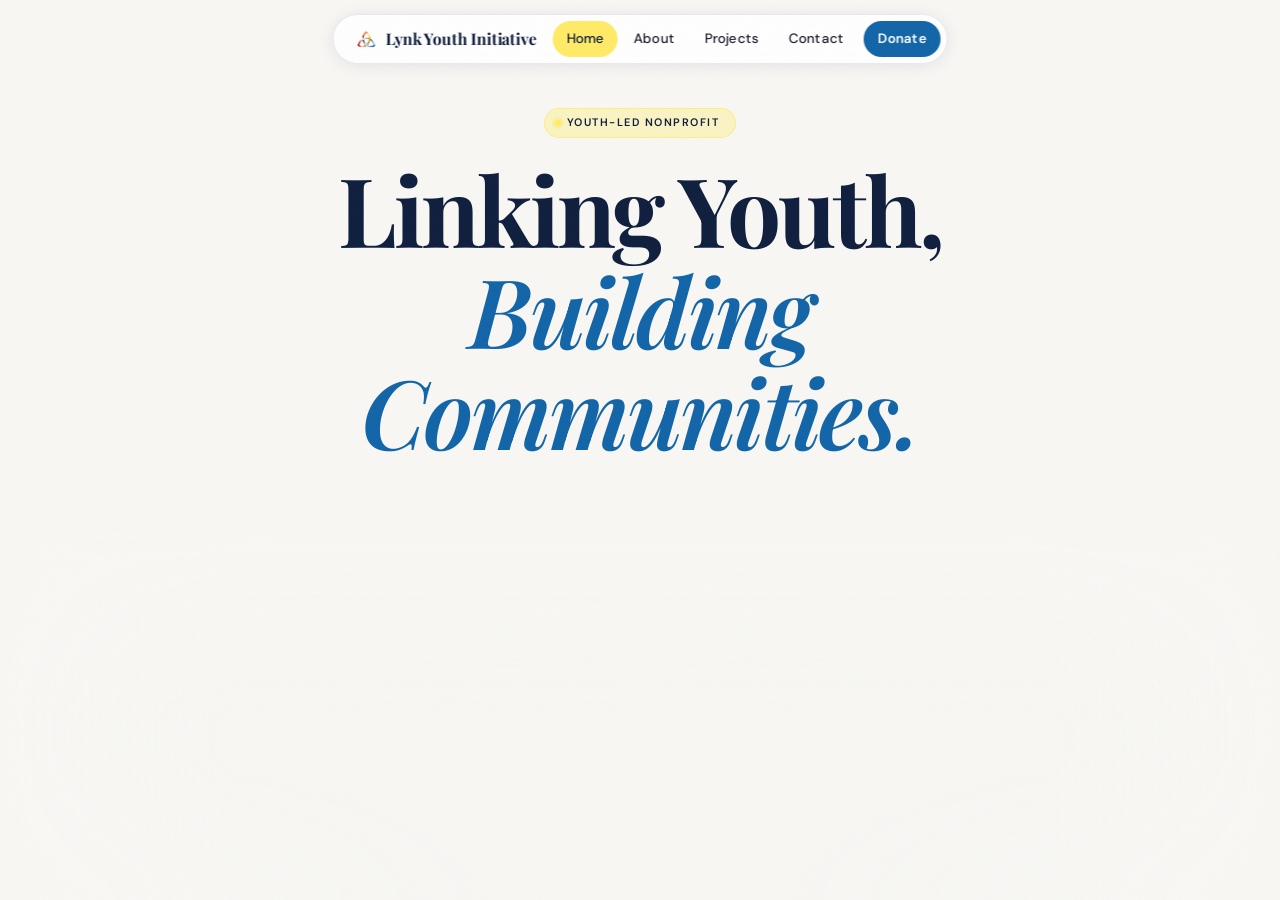
==== commit 6ce7c60b: "many changes" ====
--- a/index.html
+++ b/index.html
@@ -4,7 +4,7 @@
   <meta charset="utf-8" />
   <meta name="viewport" content="width=device-width, initial-scale=1" />
   <title>Lynk Youth Initiative</title>
-  <link rel="stylesheet" href="styles.css" />
+  <link rel="stylesheet" href="styles.css?v=20260802-1" />
   <link rel="icon" href="brand_assets/images/smalllogowithoutbg.png" />
 </head>
 
--- a/styles.css
+++ b/styles.css
@@ -5,6 +5,8 @@
 :root {
   --yellow: #FFEB67;
   --yellow-hover: #ffe033;
+  --logo-blue: #1265a8;
+  --logo-blue-hover: #0b4f86;
   --blue-soft: #ddeaff;
   --navy: #0f1f3d;
   --ink: #1c1c2e;
@@ -146,7 +148,7 @@
 }
 
 nav a.nav-donate {
-  background: #5555e7;
+  background: var(--logo-blue);
   color: var(--white);
   border-radius: 100px;
   margin-left: 4px;
@@ -154,7 +156,7 @@
 }
 
 nav a.nav-donate:hover {
-  background: #4444cc;
+  background: var(--logo-blue-hover);
   color: var(--white);
   transform: translateY(-1px);
 }
@@ -208,7 +210,7 @@
     radial-gradient(ellipse 55% 40% at 100% 0%,   var(--bg) 0%, transparent 100%),
     radial-gradient(ellipse 40% 28% at 0%   100%, var(--bg) 0%, transparent 100%),
     radial-gradient(ellipse 40% 28% at 100% 100%, var(--bg) 0%, transparent 100%),
-    linear-gradient(to bottom, var(--bg) 0%, transparent 38%),
+    linear-gradient(to bottom, var(--bg) 0%, var(--bg) 34%, transparent 68%),
     linear-gradient(to right,  var(--bg) 0%, transparent 18%),
     linear-gradient(to left,   var(--bg) 0%, transparent 18%);
   z-index: 1;
@@ -316,7 +318,7 @@
 .homepage-title em {
   font-style: italic;
   font-weight: 600;
-  color: #5555e7;
+  color: var(--logo-blue);
   display: block;
 }
 
@@ -482,6 +484,51 @@
   border: 3px solid var(--yellow);
 }
 
+.member-photo-frame {
+  width: 112px;
+  height: 112px;
+  margin: 0 auto 18px;
+  overflow: hidden;
+  border: 3px solid var(--yellow);
+  border-radius: 50%;
+}
+
+.member-photo-frame img {
+  width: 100%;
+  height: 100%;
+  margin: 0;
+  border: 0;
+  border-radius: 0;
+  object-fit: cover;
+  transform: scale(1.04);
+}
+
+.member-photo-frame--jiawei img {
+  transform: translateX(3px) scale(1.02);
+}
+
+.member-photo-frame--aiden img {
+  transform: translateY(3px) scale(1.04);
+}
+
+.member-photo-placeholder {
+  width: 112px;
+  height: 112px;
+  border-radius: 50%;
+  margin: 0 auto 18px;
+  display: grid;
+  place-items: center;
+  border: 3px solid var(--yellow);
+  background:
+    radial-gradient(circle at 30% 25%, rgba(255, 255, 255, 0.85), transparent 34%),
+    linear-gradient(145deg, #edf2ff, #d8e3fb);
+  color: var(--navy);
+  font-family: 'Playfair Display', serif;
+  font-size: 1.7rem;
+  font-weight: 700;
+  letter-spacing: 0.04em;
+}
+
 .member-card h3 {
   font-family: 'Playfair Display', serif;
   font-size: 1.1rem;
@@ -659,6 +706,17 @@
 .card-link:hover {
   background: var(--yellow-hover);
   transform: translateX(3px);
+}
+
+.card-links {
+  display: flex;
+  flex-wrap: wrap;
+  gap: 10px;
+  margin-top: 16px;
+}
+
+.card-links .card-link {
+  margin-top: 0;
 }
 
 /* Future section */
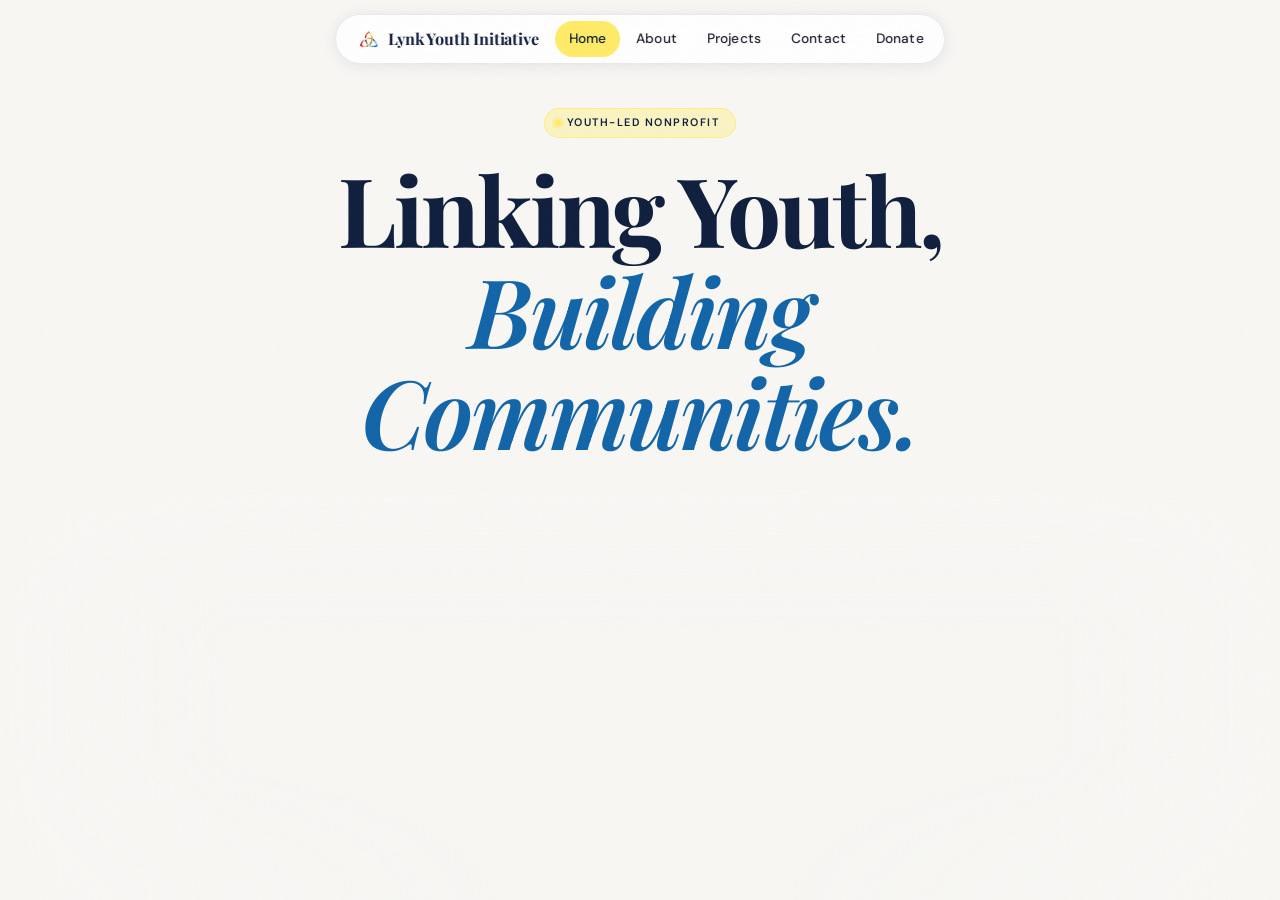
==== commit 424081b8: "Unify donate navigation styling" ====
--- a/index.html
+++ b/index.html
@@ -4,7 +4,7 @@
   <meta charset="utf-8" />
   <meta name="viewport" content="width=device-width, initial-scale=1" />
   <title>Lynk Youth Initiative</title>
-  <link rel="stylesheet" href="styles.css?v=20260802-1" />
+  <link rel="stylesheet" href="styles.css?v=20260806-1" />
   <link rel="icon" href="brand_assets/images/smalllogowithoutbg.png" />
 </head>
 
@@ -17,7 +17,7 @@
     <a href="about.html">About</a>
     <a href="projects.html">Projects</a>
     <a href="contact.html">Contact</a>
-    <a href="donate.html" class="nav-donate">Donate</a>
+    <a href="donate.html">Donate</a>
   </div>
 </nav>
 
--- a/styles.css
+++ b/styles.css
@@ -147,20 +147,6 @@
   color: var(--navy);
 }
 
-nav a.nav-donate {
-  background: var(--logo-blue);
-  color: var(--white);
-  border-radius: 100px;
-  margin-left: 4px;
-  font-weight: 600;
-}
-
-nav a.nav-donate:hover {
-  background: var(--logo-blue-hover);
-  color: var(--white);
-  transform: translateY(-1px);
-}
-
 /* ── Main container ────────────────────────────────────── */
 main {
   max-width: var(--max-w);
@@ -210,7 +196,7 @@
     radial-gradient(ellipse 55% 40% at 100% 0%,   var(--bg) 0%, transparent 100%),
     radial-gradient(ellipse 40% 28% at 0%   100%, var(--bg) 0%, transparent 100%),
     radial-gradient(ellipse 40% 28% at 100% 100%, var(--bg) 0%, transparent 100%),
-    linear-gradient(to bottom, var(--bg) 0%, var(--bg) 34%, transparent 68%),
+    linear-gradient(to bottom, var(--bg) 0%, var(--bg) 26%, transparent 52%),
     linear-gradient(to right,  var(--bg) 0%, transparent 18%),
     linear-gradient(to left,   var(--bg) 0%, transparent 18%);
   z-index: 1;
@@ -507,6 +493,10 @@
   transform: translateX(3px) scale(1.02);
 }
 
+.member-photo-frame--jiawei {
+  background: #43565a;
+}
+
 .member-photo-frame--aiden img {
   transform: translateY(3px) scale(1.04);
 }
@@ -560,6 +550,174 @@
 .member-card p strong {
   color: var(--ink);
   font-weight: 500;
+}
+
+/* ── Member Map ───────────────────────────────────────── */
+.member-map-section {
+  margin-top: 72px;
+  padding: 36px;
+  background:
+    radial-gradient(circle at 8% 0%, rgba(255, 235, 103, 0.22), transparent 34%),
+    linear-gradient(145deg, rgba(255, 255, 255, 0.98), rgba(248, 250, 255, 0.96));
+  border: 1px solid var(--border);
+  border-radius: calc(var(--radius) + 4px);
+  box-shadow: var(--shadow-md);
+}
+
+.member-map-heading {
+  display: flex;
+  align-items: end;
+  justify-content: space-between;
+  gap: 36px;
+  margin-bottom: 24px;
+}
+
+.member-map-kicker {
+  display: block;
+  margin-bottom: 6px;
+  color: var(--logo-blue);
+  font-size: 0.72rem;
+  font-weight: 700;
+  letter-spacing: 0.12em;
+  text-transform: uppercase;
+}
+
+.member-map-heading h2 {
+  font-family: 'Playfair Display', serif;
+  color: var(--navy);
+  font-size: clamp(1.8rem, 4vw, 2.6rem);
+  letter-spacing: -0.025em;
+}
+
+.member-map-heading p {
+  max-width: 400px;
+  color: var(--muted);
+  font-size: 0.93rem;
+  line-height: 1.7;
+  text-align: right;
+}
+
+.member-map-shell {
+  position: relative;
+  overflow: hidden;
+  isolation: isolate;
+  border: 1px solid rgba(15, 31, 61, 0.14);
+  border-radius: calc(var(--radius) - 3px);
+  box-shadow: 0 18px 40px rgba(15, 31, 61, 0.13), 0 3px 10px rgba(15, 31, 61, 0.07);
+}
+
+#member-map {
+  width: 100%;
+  height: 520px;
+  background: #e9eef3;
+}
+
+.member-map-loading {
+  display: grid;
+  min-height: 100%;
+  place-items: center;
+  color: var(--muted);
+  text-align: center;
+  padding: 32px;
+}
+
+.member-map-key {
+  position: absolute;
+  z-index: 500;
+  right: 14px;
+  bottom: 14px;
+  display: flex;
+  align-items: center;
+  gap: 9px;
+  padding: 9px 13px;
+  background: rgba(255, 255, 255, 0.94);
+  border: 1px solid rgba(15, 31, 61, 0.13);
+  border-radius: 100px;
+  box-shadow: 0 8px 22px rgba(15, 31, 61, 0.15);
+  color: var(--navy);
+  font-size: 0.75rem;
+  font-weight: 600;
+  pointer-events: none;
+}
+
+.member-map-key-pin {
+  width: 12px;
+  height: 12px;
+  background: #d93b3b;
+  border: 2px solid #fff;
+  border-radius: 50% 50% 50% 0;
+  box-shadow: 0 2px 5px rgba(93, 13, 13, 0.28);
+  transform: rotate(-45deg);
+}
+
+.member-map-marker {
+  background: transparent;
+  border: 0;
+}
+
+.member-map-pin {
+  position: absolute;
+  left: 3px;
+  top: 2px;
+  display: grid;
+  width: 27px;
+  height: 27px;
+  place-items: center;
+  background: #d93b3b;
+  border: 2px solid #fff;
+  border-radius: 50% 50% 50% 0;
+  box-shadow: 0 7px 14px rgba(93, 13, 13, 0.34);
+  transform: rotate(-45deg);
+  transform-origin: 50% 50%;
+  transition: transform 0.18s ease;
+}
+
+.member-map-pin span {
+  width: 8px;
+  height: 8px;
+  background: #fff;
+  border-radius: 50%;
+}
+
+.member-map-marker:hover .member-map-pin,
+.member-map-marker:focus .member-map-pin {
+  transform: rotate(-45deg) scale(1.16);
+}
+
+.member-map-marker:focus {
+  outline: 3px solid rgba(18, 101, 168, 0.35);
+  outline-offset: 4px;
+}
+
+.member-map-marker:active .member-map-pin {
+  transform: rotate(-45deg) scale(0.96);
+}
+
+#member-map .leaflet-control-zoom a {
+  color: var(--navy);
+}
+
+#member-map .leaflet-control-zoom a:focus-visible {
+  outline: 3px solid rgba(18, 101, 168, 0.4);
+  outline-offset: 1px;
+}
+
+#member-map .leaflet-popup-content-wrapper {
+  border-radius: 12px;
+  box-shadow: 0 14px 34px rgba(15, 31, 61, 0.2);
+}
+
+#member-map .leaflet-popup-content {
+  margin: 14px 18px;
+  color: var(--ink);
+  font-family: 'DM Sans', sans-serif;
+  line-height: 1.55;
+}
+
+#member-map .leaflet-popup-content strong {
+  color: var(--navy);
+  font-family: 'Playfair Display', serif;
+  font-size: 1rem;
 }
 
 /* ── Projects Page ─────────────────────────────────────── */
@@ -908,6 +1066,11 @@
 @media (max-width: 640px) {
   main { padding: 0 18px 60px; }
   .mission-section, .members-intro { padding: 24px 20px; }
+  .member-map-section { margin-top: 48px; padding: 24px 18px 18px; }
+  .member-map-heading { display: block; }
+  .member-map-heading p { margin-top: 10px; text-align: left; }
+  #member-map { height: 430px; }
+  .member-map-key { right: 10px; bottom: 10px; }
   .modal-box { padding: 28px 24px; }
 }
 
@@ -933,5 +1096,848 @@
   .nav-brand { padding: 5px 10px; }
   .nav-links { flex-wrap: nowrap; gap: 0; }
   nav a { padding: 5px 9px; font-size: 0.78rem; letter-spacing: 0; }
-  nav a.nav-donate { margin-left: 2px; }
-}
+}
+
+/* ── Project portal experience ─────────────────────────── */
+.project-hub {
+  background:
+    radial-gradient(circle at 8% 18%, rgba(255, 235, 103, 0.24), transparent 26rem),
+    radial-gradient(circle at 92% 32%, rgba(18, 101, 168, 0.12), transparent 30rem),
+    var(--bg);
+}
+
+.project-hub-main,
+.project-category-main {
+  max-width: 1180px;
+}
+
+.project-hub-hero {
+  max-width: 900px;
+  padding: 78px 0 46px;
+}
+
+.project-hub-kicker,
+.project-category-kicker {
+  color: var(--logo-blue);
+  font-size: 0.72rem;
+  font-weight: 600;
+  letter-spacing: 0.16em;
+  text-transform: uppercase;
+  margin-bottom: 14px;
+}
+
+.project-hub-hero h1 {
+  color: var(--navy);
+  font-family: 'Playfair Display', serif;
+  font-size: clamp(3rem, 7vw, 5.7rem);
+  font-weight: 700;
+  letter-spacing: -0.055em;
+  line-height: 0.98;
+}
+
+.project-hub-hero h1 em {
+  color: var(--logo-blue);
+  font-weight: 600;
+}
+
+.project-motion-word {
+  color: var(--logo-blue);
+  display: inline-flex;
+  white-space: nowrap;
+}
+
+.project-motion-word > span {
+  animation: project-title-flow 3.2s ease-in-out infinite;
+  display: inline-block;
+  transform-origin: 50% 80%;
+}
+
+.project-motion-word > span:nth-child(2) { animation-delay: -2.95s; }
+.project-motion-word > span:nth-child(3) { animation-delay: -2.7s; }
+.project-motion-word > span:nth-child(4) { animation-delay: -2.45s; }
+.project-motion-word > span:nth-child(5) { animation-delay: -2.2s; }
+.project-motion-word > span:nth-child(6) { animation-delay: -1.95s; }
+.project-motion-word > span:nth-child(7) { animation-delay: -1.7s; }
+
+@keyframes project-title-flow {
+  0%, 100% { transform: translateY(0) rotate(0deg); }
+  30% { transform: translateY(-0.1em) rotate(-1.5deg); }
+  62% { transform: translateY(0.045em) rotate(0.8deg); }
+}
+
+.project-hub-intro {
+  color: #4f596b;
+  font-size: clamp(1rem, 1.8vw, 1.15rem);
+  line-height: 1.8;
+  margin-top: 28px;
+  max-width: 680px;
+}
+
+.project-portal-grid {
+  display: grid;
+  grid-template-columns: repeat(12, minmax(0, 1fr));
+  gap: 22px;
+}
+
+.project-portal {
+  --portal-ink: var(--navy);
+  --portal-accent: var(--logo-blue);
+  --portal-surface: #eaf3ff;
+  color: var(--portal-ink);
+  background: var(--portal-surface);
+  border: 1px solid rgba(15, 31, 61, 0.08);
+  border-radius: 28px;
+  box-shadow:
+    0 22px 60px rgba(15, 31, 61, 0.09),
+    inset 0 1px 0 rgba(255, 255, 255, 0.7);
+  display: flex;
+  flex-direction: column;
+  grid-column: span 5;
+  justify-content: space-between;
+  min-height: 430px;
+  overflow: hidden;
+  padding: 34px;
+  position: relative;
+  text-decoration: none;
+  transform: translateY(0) scale(1);
+  transition: transform 0.5s cubic-bezier(0.16, 1, 0.3, 1);
+  isolation: isolate;
+}
+
+.project-portal--wide {
+  grid-column: span 7;
+}
+
+.project-portal--current {
+  --portal-surface: #e3f0ff;
+  --portal-accent: #1265a8;
+}
+
+.project-portal--ai {
+  --portal-ink: #f8fbff;
+  --portal-surface: #10233f;
+  --portal-accent: #8fc7ff;
+  background-color: #10233f;
+  background-image:
+    linear-gradient(
+      to bottom,
+      #10233f 0%,
+      #10233f 20%,
+      rgba(16, 35, 63, 0.93) 34%,
+      rgba(16, 35, 63, 0.62) 57%,
+      rgba(16, 35, 63, 0.42) 100%
+    ),
+    url('brand_assets/images/stanford-ai4all.png');
+  background-position: center, center top;
+  background-repeat: no-repeat;
+  background-size: cover, auto 135%;
+  border-color: rgba(255, 255, 255, 0.12);
+  box-shadow: 0 26px 70px rgba(15, 31, 61, 0.2);
+}
+
+.project-portal--speech {
+  --portal-surface: #fff0dc;
+  --portal-accent: #c9542d;
+  background-color: #fff0dc;
+  background-image:
+    linear-gradient(
+      to bottom,
+      #fff0dc 0%,
+      #fff0dc 20%,
+      rgba(255, 240, 220, 0.88) 34%,
+      rgba(255, 240, 220, 0.52) 54%,
+      rgba(255, 240, 220, 0.28) 100%
+    ),
+    url('brand_assets/images/worldwide-speech-series.png');
+  background-position: center, 47% 112px;
+  background-repeat: no-repeat;
+  background-size: cover, auto 108%;
+}
+
+.project-portal--hawks {
+  --portal-surface: #def2ec;
+  --portal-accent: #237567;
+}
+
+.project-portal::after {
+  content: '';
+  background: linear-gradient(135deg, rgba(255,255,255,0.36), transparent 55%);
+  inset: 0;
+  opacity: 0;
+  pointer-events: none;
+  position: absolute;
+  z-index: -1;
+  transition: opacity 0.4s ease;
+}
+
+.project-portal:hover {
+  transform: translateY(-9px) scale(1.008);
+}
+
+.project-portal:hover::after {
+  opacity: 1;
+}
+
+.project-portal:active {
+  transform: translateY(-3px) scale(0.993);
+}
+
+.project-portal:focus-visible {
+  outline: 4px solid var(--yellow);
+  outline-offset: 5px;
+}
+
+.project-portal-number {
+  font-family: 'Playfair Display', serif;
+  font-size: 0.9rem;
+  font-weight: 700;
+  letter-spacing: 0.08em;
+  opacity: 0.56;
+  position: relative;
+  z-index: 2;
+}
+
+.project-portal-copy {
+  display: block;
+  max-width: 560px;
+  position: relative;
+  z-index: 2;
+}
+
+.project-portal-kicker {
+  color: var(--portal-accent);
+  display: block;
+  font-size: 0.68rem;
+  font-weight: 600;
+  letter-spacing: 0.14em;
+  margin-bottom: 12px;
+  text-transform: uppercase;
+}
+
+.project-portal-title {
+  display: block;
+  font-family: 'Playfair Display', serif;
+  font-size: clamp(2.25rem, 4.6vw, 4.2rem);
+  font-weight: 700;
+  letter-spacing: -0.045em;
+  line-height: 0.98;
+  max-width: 560px;
+}
+
+.project-portal--ai .project-portal-title,
+.project-portal--speech .project-portal-title {
+  font-size: clamp(2.15rem, 4vw, 3.4rem);
+}
+
+.project-portal-description {
+  display: block;
+  font-size: 0.96rem;
+  line-height: 1.7;
+  margin-top: 18px;
+  max-width: 490px;
+  opacity: 0.74;
+}
+
+.project-portal-footer {
+  align-items: flex-end;
+  display: flex;
+  gap: 20px;
+  justify-content: flex-end;
+  margin-top: 42px;
+  position: relative;
+  z-index: 2;
+}
+
+.project-portal-tags {
+  font-size: 0.72rem;
+  font-weight: 500;
+  letter-spacing: 0.04em;
+  line-height: 1.6;
+  max-width: 68%;
+  opacity: 0.58;
+  text-transform: uppercase;
+}
+
+.project-portal-enter {
+  align-items: center;
+  background: var(--portal-ink);
+  border-radius: 100px;
+  color: var(--portal-surface);
+  display: inline-flex;
+  flex-shrink: 0;
+  font-size: 0.76rem;
+  font-weight: 600;
+  gap: 8px;
+  letter-spacing: 0.02em;
+  padding: 9px 14px;
+  transform: translateX(0);
+  transition: transform 0.35s cubic-bezier(0.16, 1, 0.3, 1);
+}
+
+.project-portal:hover .project-portal-enter {
+  transform: translateX(4px);
+}
+
+.project-portal-orbit,
+.project-portal-rings,
+.project-portal-signal,
+.project-portal-lines {
+  opacity: 0.58;
+  pointer-events: none;
+  position: absolute;
+  transition: opacity 0.45s ease, transform 0.7s cubic-bezier(0.16, 1, 0.3, 1);
+  z-index: 0;
+}
+
+.project-portal-orbit {
+  border: 1px solid var(--portal-accent);
+  border-radius: 50%;
+  height: 330px;
+  right: -120px;
+  top: -110px;
+  width: 330px;
+}
+
+.project-portal-orbit::before,
+.project-portal-orbit::after {
+  border: 1px solid var(--portal-accent);
+  border-radius: 50%;
+  content: '';
+  inset: 45px;
+  position: absolute;
+}
+
+.project-portal-orbit::after { inset: 95px; }
+
+.project-portal-rings {
+  border: 1px solid var(--portal-accent);
+  border-radius: 50%;
+  height: 240px;
+  right: -92px;
+  top: -88px;
+  width: 240px;
+}
+
+.project-portal-rings::before {
+  border: 1px solid var(--portal-accent);
+  border-radius: 50%;
+  content: '';
+  inset: 38px;
+  position: absolute;
+}
+
+.project-portal-signal {
+  border: 1px solid var(--portal-accent);
+  border-radius: 50%;
+  height: 230px;
+  right: -96px;
+  top: -80px;
+  width: 230px;
+}
+
+.project-portal-signal::before,
+.project-portal-signal::after {
+  border: 1px solid var(--portal-accent);
+  border-radius: 50%;
+  content: '';
+  inset: 34px;
+  position: absolute;
+}
+
+.project-portal-signal::after { inset: 70px; }
+
+.project-portal-lines {
+  background: repeating-linear-gradient(90deg, transparent 0 16px, var(--portal-accent) 16px 17px);
+  height: 190px;
+  right: -24px;
+  top: -28px;
+  transform: rotate(-12deg);
+  width: 310px;
+}
+
+.project-portal:hover .project-portal-orbit,
+.project-portal:hover .project-portal-rings,
+.project-portal:hover .project-portal-signal {
+  opacity: 0.78;
+  transform: scale(1.08) rotate(8deg);
+}
+
+.project-portal:hover .project-portal-lines {
+  opacity: 0.78;
+  transform: rotate(-8deg) translateX(-8px);
+}
+
+.project-overlap-note {
+  color: var(--muted);
+  font-size: 0.82rem;
+  margin: 28px 0 0;
+  text-align: center;
+}
+
+.project-overlap-note span {
+  color: var(--logo-blue);
+  margin-right: 6px;
+}
+
+/* Portal-to-page zoom transition */
+.project-portal-transition {
+  margin: 0;
+  pointer-events: none;
+  position: fixed;
+  transform: translate(0, 0) scale(1);
+  transform-origin: center;
+  transition: transform 0.68s cubic-bezier(0.76, 0, 0.24, 1), opacity 0.24s ease;
+  z-index: 10000;
+}
+
+.project-portal-transition .project-portal-copy,
+.project-portal-transition .project-portal-footer,
+.project-portal-transition .project-portal-number {
+  transition: opacity 0.28s ease;
+}
+
+.project-portal-transition.is-expanding .project-portal-copy,
+.project-portal-transition.is-expanding .project-portal-footer,
+.project-portal-transition.is-expanding .project-portal-number {
+  opacity: 0;
+}
+
+.project-page-leaving > nav,
+.project-page-leaving > main,
+.project-page-leaving > footer {
+  opacity: 0;
+  transform: scale(0.975);
+  transition: opacity 0.36s ease, transform 0.52s cubic-bezier(0.76, 0, 0.24, 1);
+}
+
+/* ── Project category pages ───────────────────────────── */
+.project-category-page {
+  --category-accent: var(--logo-blue);
+  --category-soft: #e3f0ff;
+  background:
+    radial-gradient(circle at 92% 12%, color-mix(in srgb, var(--category-soft) 82%, transparent), transparent 34rem),
+    var(--bg);
+  overflow-x: clip;
+}
+
+.project-theme-ai {
+  --category-accent: #346fa8;
+  --category-soft: #dcecff;
+}
+
+.project-theme-speech {
+  --category-accent: #c9542d;
+  --category-soft: #ffead1;
+}
+
+.project-theme-hawks {
+  --category-accent: #237567;
+  --category-soft: #d9f0e9;
+}
+
+.category-entry-wash {
+  background: var(--category-soft);
+  inset: 0;
+  opacity: 0;
+  pointer-events: none;
+  position: fixed;
+  transform: scale(1);
+  z-index: 9999;
+}
+
+.project-page-arriving .category-entry-wash {
+  opacity: 1;
+  transition: opacity 0.68s ease, transform 0.78s cubic-bezier(0.16, 1, 0.3, 1);
+}
+
+.project-page-arriving.is-ready .category-entry-wash {
+  opacity: 0;
+  transform: scale(1.25);
+}
+
+.project-page-arriving > nav,
+.project-page-arriving > main,
+.project-page-arriving > footer {
+  opacity: 0;
+  transform: scale(0.965);
+}
+
+.project-page-arriving.is-ready > nav,
+.project-page-arriving.is-ready > main,
+.project-page-arriving.is-ready > footer {
+  opacity: 1;
+  transform: scale(1);
+  transition: opacity 0.58s 0.12s ease, transform 0.82s 0.08s cubic-bezier(0.16, 1, 0.3, 1);
+}
+
+.project-category-main {
+  padding-top: 48px;
+}
+
+.project-category-back {
+  align-items: center;
+  color: var(--navy);
+  display: inline-flex;
+  font-size: 0.8rem;
+  font-weight: 600;
+  gap: 8px;
+  letter-spacing: 0.03em;
+  margin-bottom: 48px;
+  text-decoration: none;
+  transform: translateX(0);
+  transition: transform 0.3s cubic-bezier(0.16, 1, 0.3, 1);
+}
+
+.project-category-back:hover { transform: translateX(-5px); }
+.project-category-back:active { transform: translateX(-2px) scale(0.98); }
+.project-category-back:focus-visible { outline: 3px solid var(--yellow); outline-offset: 5px; }
+
+.project-category-hero {
+  align-items: end;
+  display: grid;
+  gap: 34px;
+  grid-template-columns: 70px minmax(0, 1.5fr) minmax(270px, 0.9fr);
+  padding-bottom: 66px;
+  position: relative;
+}
+
+.project-category-hero::after {
+  background: var(--category-accent);
+  bottom: 0;
+  content: '';
+  height: 2px;
+  left: 0;
+  opacity: 0.34;
+  position: absolute;
+  right: 0;
+}
+
+.project-category-index {
+  align-self: start;
+  color: var(--category-accent);
+  font-family: 'Playfair Display', serif;
+  font-size: 1rem;
+  font-weight: 700;
+  letter-spacing: 0.06em;
+  padding-top: 34px;
+  writing-mode: vertical-rl;
+}
+
+.project-category-index span { opacity: 0.42; }
+
+.project-category-kicker {
+  color: var(--category-accent);
+}
+
+.project-category-heading h1 {
+  color: var(--navy);
+  font-family: 'Playfair Display', serif;
+  font-size: clamp(3.7rem, 8vw, 7.2rem);
+  letter-spacing: -0.06em;
+  line-height: 0.86;
+}
+
+.project-theme-hawks .project-category-heading h1 {
+  font-size: clamp(3.2rem, 7vw, 6.3rem);
+}
+
+.project-theme-hawks .project-category-title-fit {
+  font-size: 0.68em;
+}
+
+.project-category-summary > p {
+  color: #4f596b;
+  font-size: 1rem;
+  line-height: 1.8;
+}
+
+.project-category-count {
+  align-items: baseline;
+  border-top: 1px solid rgba(15, 31, 61, 0.12);
+  display: flex;
+  gap: 12px;
+  margin-top: 28px;
+  padding-top: 20px;
+}
+
+.project-category-count strong {
+  color: var(--category-accent);
+  font-family: 'Playfair Display', serif;
+  font-size: 2.3rem;
+  line-height: 1;
+}
+
+.project-category-count span {
+  color: var(--muted);
+  font-size: 0.73rem;
+  font-weight: 600;
+  letter-spacing: 0.08em;
+  text-transform: uppercase;
+}
+
+.project-detail-grid {
+  display: grid;
+  gap: 24px;
+  grid-template-columns: repeat(2, minmax(0, 1fr));
+  padding-top: 48px;
+}
+
+.project-detail-grid--featured .project-detail-card {
+  min-height: 440px;
+}
+
+.project-detail-grid--compact {
+  grid-template-columns: repeat(3, minmax(0, 1fr));
+  padding-top: 0;
+}
+
+.project-detail-card {
+  background: rgba(255, 255, 255, 0.88);
+  border: 1px solid rgba(15, 31, 61, 0.09);
+  border-radius: 22px;
+  box-shadow:
+    0 18px 48px rgba(15, 31, 61, 0.08),
+    inset 0 1px 0 rgba(255, 255, 255, 0.9);
+  display: flex;
+  flex-direction: column;
+  min-height: 390px;
+  overflow: hidden;
+  padding: 34px;
+  position: relative;
+  transform: translateY(0);
+  transition: transform 0.42s cubic-bezier(0.16, 1, 0.3, 1);
+}
+
+.project-detail-card::before {
+  background: var(--category-accent);
+  content: '';
+  height: 4px;
+  left: 0;
+  opacity: 0.58;
+  position: absolute;
+  right: 0;
+  top: 0;
+  transition: opacity 0.3s ease;
+}
+
+.project-detail-card:hover {
+  transform: translateY(-7px);
+}
+
+.project-detail-card:hover::before { opacity: 1; }
+
+.project-detail-card .source-badge {
+  align-self: flex-start;
+  background: var(--category-soft);
+  color: var(--navy);
+}
+
+.project-detail-card h2 {
+  color: var(--navy);
+  font-family: 'Playfair Display', serif;
+  font-size: clamp(1.55rem, 2.8vw, 2.2rem);
+  letter-spacing: -0.035em;
+  line-height: 1.15;
+  margin: 7px 0 10px;
+}
+
+.project-detail-card > p:not(.project-date) {
+  color: #4f596b;
+  font-size: 0.94rem;
+  line-height: 1.8;
+}
+
+.project-detail-card .card-link,
+.project-detail-card .card-links {
+  margin-top: auto;
+}
+
+.project-detail-card .card-link {
+  align-self: flex-start;
+  background: var(--category-accent);
+  color: #fff;
+  transform: translateX(0);
+  transition: transform 0.25s cubic-bezier(0.16, 1, 0.3, 1);
+}
+
+.project-theme-speech .project-detail-card .card-link { color: #fff; }
+
+.project-detail-card .card-link:hover { transform: translateX(4px); }
+.project-detail-card .card-link:active { transform: translateX(2px) scale(0.98); }
+.project-detail-card .card-link:focus-visible { outline: 3px solid var(--yellow); outline-offset: 4px; }
+
+.project-detail-section {
+  padding-top: 70px;
+}
+
+.project-detail-section + .project-detail-section {
+  border-top: 1px solid rgba(15, 31, 61, 0.1);
+  margin-top: 70px;
+}
+
+.project-detail-section-heading {
+  align-items: end;
+  display: flex;
+  gap: 18px;
+  justify-content: space-between;
+  margin-bottom: 26px;
+}
+
+.project-detail-section-heading p {
+  color: var(--category-accent);
+  font-size: 0.7rem;
+  font-weight: 600;
+  letter-spacing: 0.13em;
+  order: 2;
+  text-transform: uppercase;
+}
+
+.project-detail-section-heading h2 {
+  color: var(--navy);
+  font-family: 'Playfair Display', serif;
+  font-size: clamp(2rem, 4vw, 3.1rem);
+  letter-spacing: -0.04em;
+  line-height: 1;
+}
+
+@media (max-width: 900px) {
+  .project-portal,
+  .project-portal--wide {
+    grid-column: span 6;
+  }
+
+  .project-portal-footer {
+    align-items: flex-start;
+    flex-direction: column;
+  }
+
+  .project-portal-tags { max-width: none; }
+
+  .project-category-hero {
+    grid-template-columns: 48px minmax(0, 1fr);
+  }
+
+  .project-category-summary {
+    grid-column: 2;
+    max-width: 620px;
+  }
+
+  .project-detail-grid--compact {
+    grid-template-columns: repeat(2, minmax(0, 1fr));
+  }
+}
+
+@media (max-width: 640px) {
+  .project-hub-hero {
+    padding: 56px 0 38px;
+  }
+
+  .project-hub-hero h1 {
+    font-size: clamp(2.75rem, 14vw, 4.2rem);
+  }
+
+  .project-hub-hero br { display: none; }
+
+  .project-portal-grid { gap: 16px; }
+
+  .project-portal,
+  .project-portal--wide {
+    border-radius: 22px;
+    grid-column: 1 / -1;
+    min-height: 385px;
+    padding: 26px;
+  }
+
+  .project-portal-title,
+  .project-portal--ai .project-portal-title,
+  .project-portal--speech .project-portal-title {
+    font-size: clamp(2.45rem, 12vw, 3.4rem);
+  }
+
+  .project-portal-description { font-size: 0.91rem; }
+
+  .project-portal-footer { margin-top: 32px; }
+
+  .project-category-main { padding-top: 28px; }
+
+  .project-category-back { margin-bottom: 34px; }
+
+  .project-category-hero {
+    display: block;
+    padding-bottom: 42px;
+  }
+
+  .project-category-index {
+    margin-bottom: 22px;
+    padding-top: 0;
+    writing-mode: horizontal-tb;
+  }
+
+  .project-category-heading h1,
+  .project-theme-hawks .project-category-heading h1 {
+    font-size: clamp(3.15rem, 16vw, 5rem);
+    line-height: 0.9;
+  }
+
+  .project-theme-hawks .project-category-heading h1 {
+    font-size: clamp(2.3rem, 10vw, 3rem);
+  }
+
+  .project-theme-hawks .project-category-title-fit {
+    font-size: 0.7em;
+  }
+
+  .project-category-summary { margin-top: 30px; }
+
+  .project-detail-grid,
+  .project-detail-grid--compact {
+    grid-template-columns: 1fr;
+    padding-top: 34px;
+  }
+
+  .project-detail-grid--compact { padding-top: 0; }
+
+  .project-detail-card,
+  .project-detail-grid--featured .project-detail-card {
+    min-height: 0;
+    padding: 28px 24px;
+  }
+
+  .project-detail-card .card-link,
+  .project-detail-card .card-links {
+    margin-top: 28px;
+  }
+
+  .project-detail-section,
+  .project-detail-section + .project-detail-section {
+    margin-top: 48px;
+    padding-top: 48px;
+  }
+
+  .project-detail-section-heading {
+    align-items: flex-start;
+    flex-direction: column;
+    gap: 9px;
+  }
+
+  .project-detail-section-heading p { order: 0; }
+}
+
+@media (prefers-reduced-motion: reduce) {
+  .project-motion-word > span {
+    animation: none;
+  }
+
+  .project-portal,
+  .project-portal-enter,
+  .project-portal-orbit,
+  .project-portal-rings,
+  .project-portal-signal,
+  .project-portal-lines,
+  .project-category-back,
+  .project-detail-card,
+  .project-detail-card::before,
+  .project-detail-card .card-link {
+    transition: none;
+  }
+}
